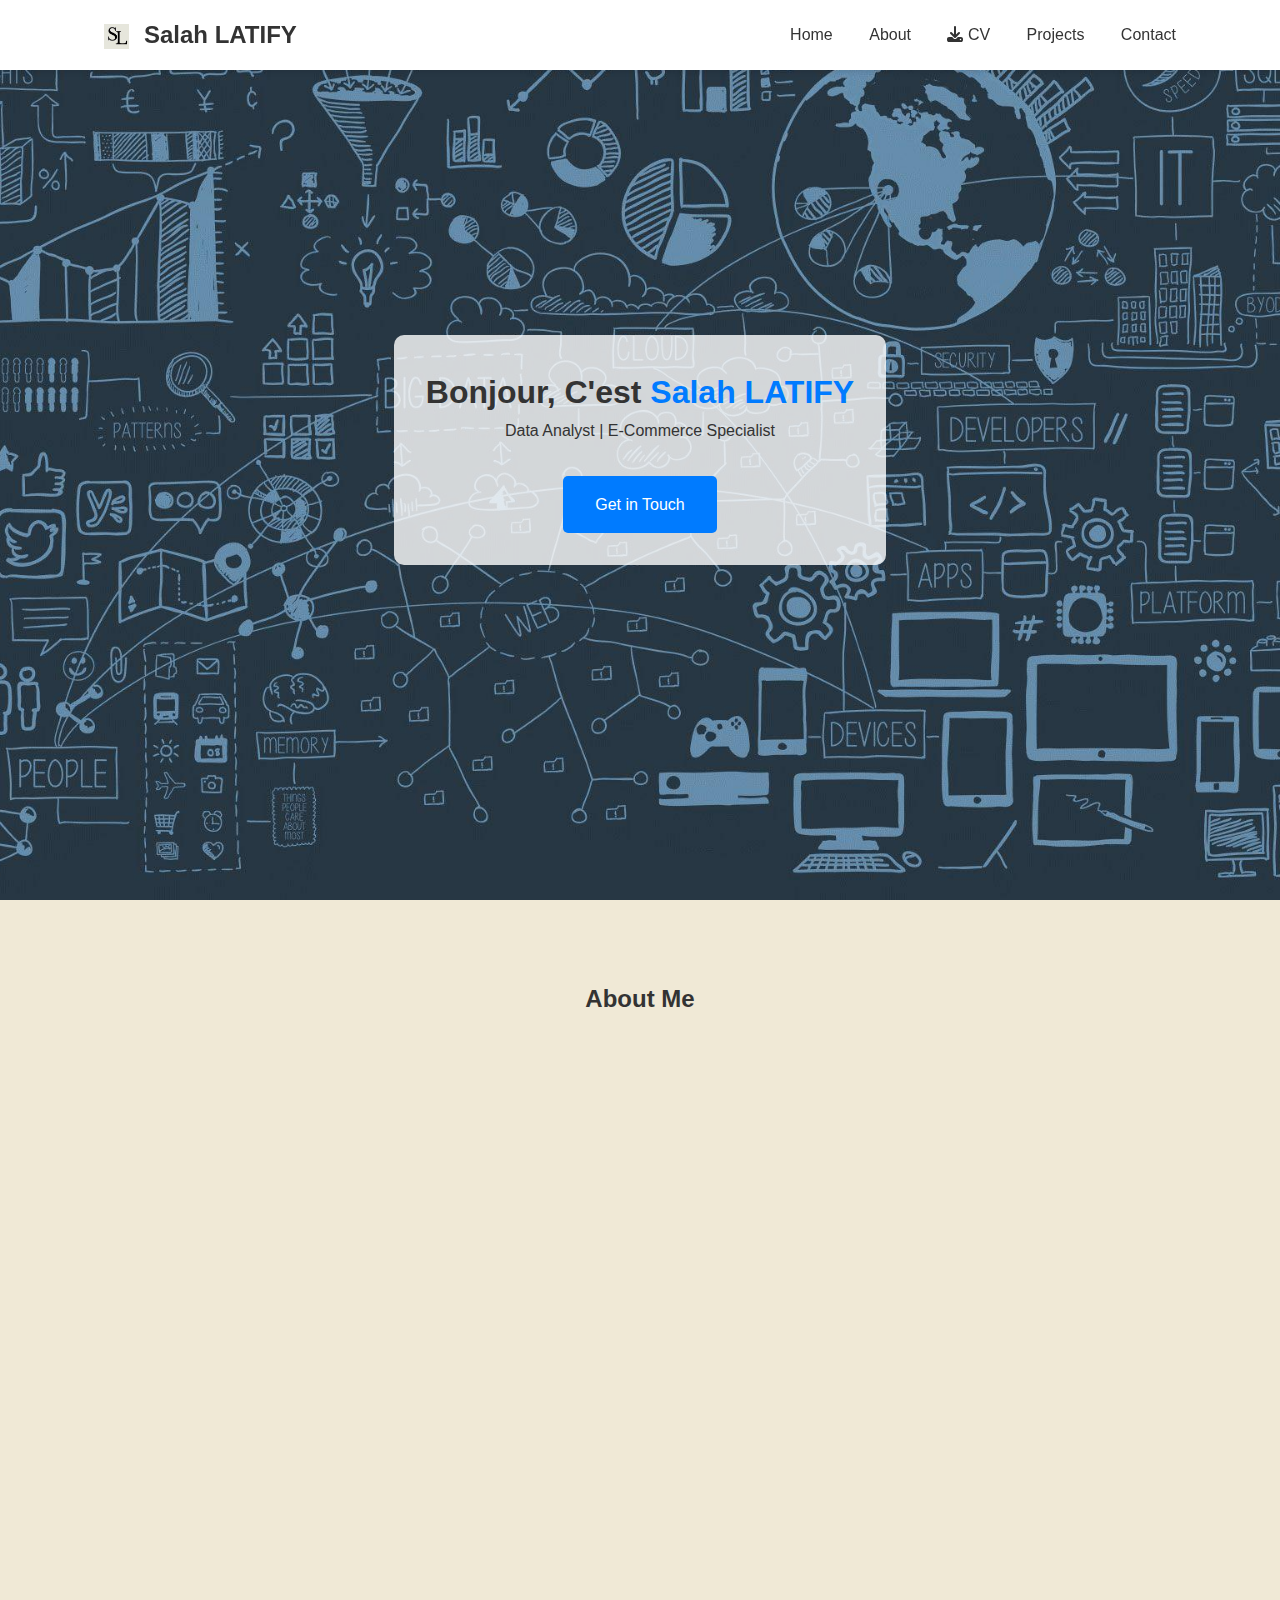
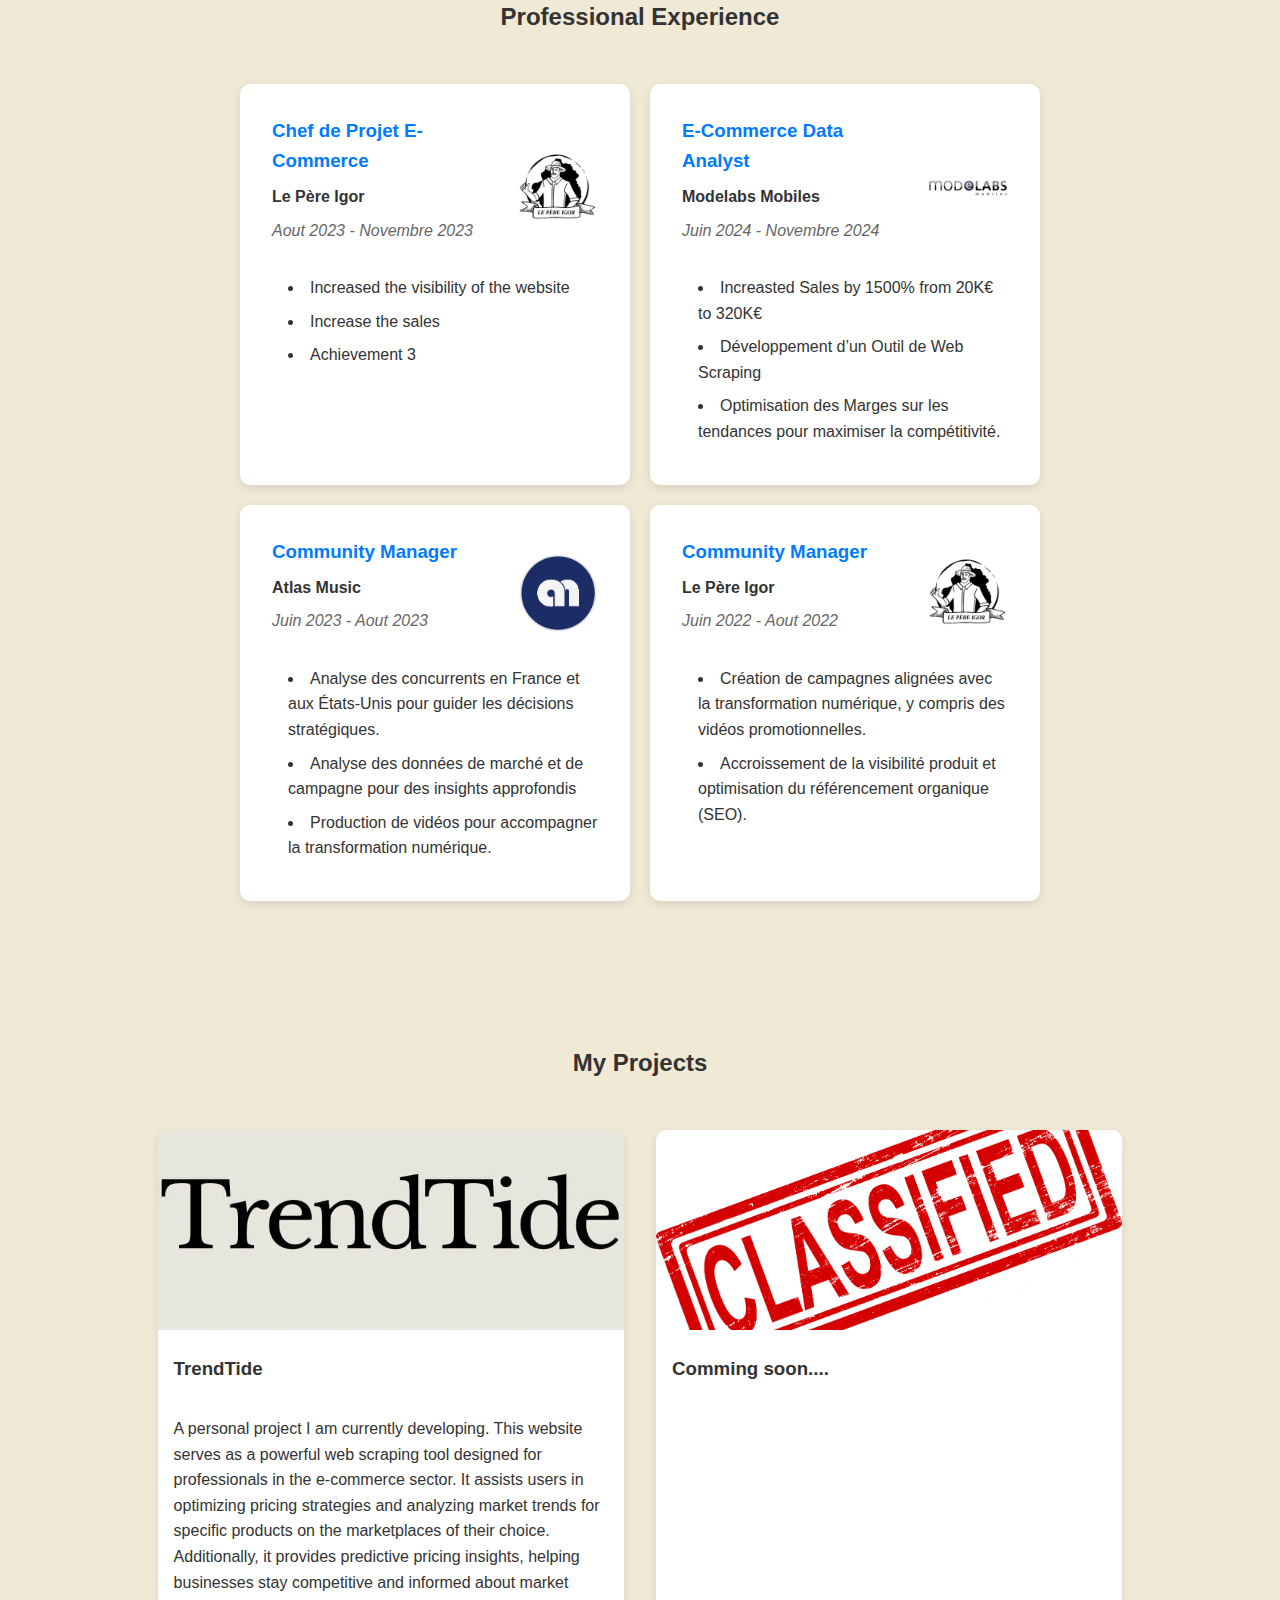
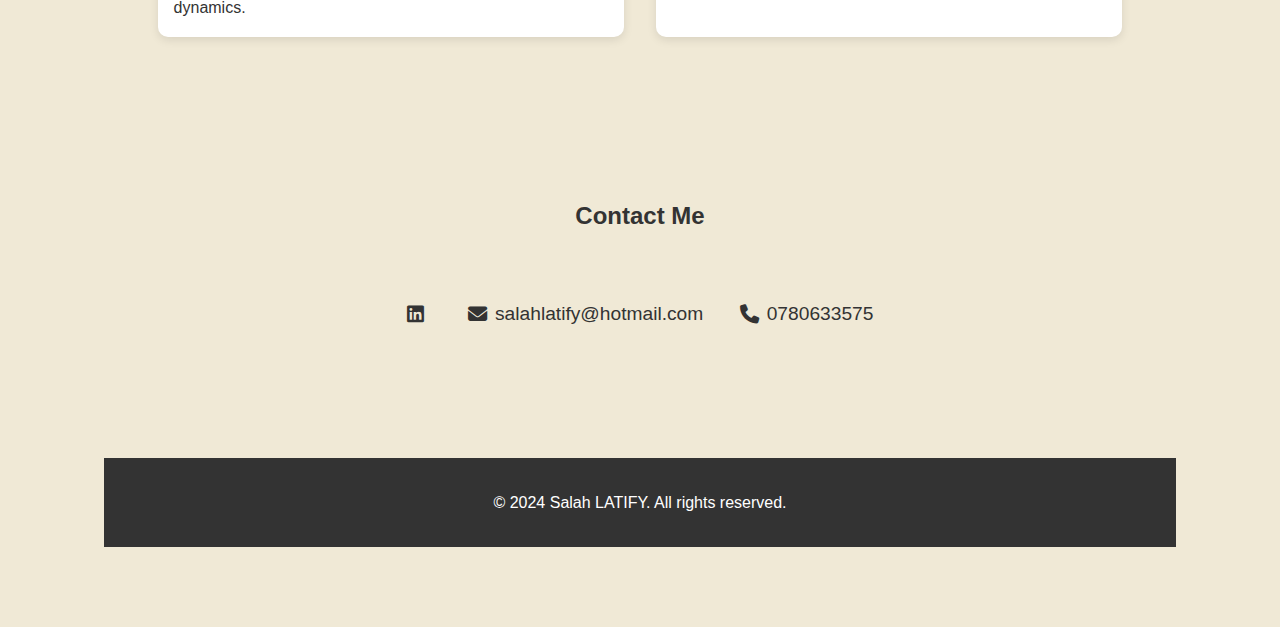
==== index.html @ f66b56f8 "Test" ====
<!DOCTYPE html>
<html lang="en">
<head>
    <meta charset="UTF-8">
    <meta name="viewport" content="width=device-width, initial-scale=1.0">
    <title>Your Name - Portfolio</title>
    <link rel="stylesheet" href="style.css">
    <link rel="stylesheet" href="https://cdnjs.cloudflare.com/ajax/libs/font-awesome/6.4.0/css/all.min.css">
</head>
<body>
    <header>
        <nav>
            <div class="logo"><img src="SL.jpg" class="logo-img">  Salah LATIFY</div>
            <div class="nav-links">
                <a href="#home">Home</a>
                <a href="#about">About</a>
                <a href="cv FR.pdf" download class="cv-link"><i class="fas fa-download"></i> CV</a>
                <a href="#projects">Projects</a>
                <a href="#contact">Contact</a>
            </div>
        </nav>
    </header>

    <section id="home">
        <div class="hero">
            <h1>Bonjour, C'est <span class="highlight">Salah LATIFY</span></h1>
            <p>Data Analyst | E-Commerce Specialist </p>
            <a href="#contact" class="cta-button">Get in Touch</a>
        </div>
    </section>

    <section id="about">
        <h2>About Me</h2>
        <div class="about-content fade-in">
            <img src="IMG_7147.jpg" alt="Salah LATIFY" class="profile-pic slide-in-left">
            <div class="intro-text slide-in-right">
                <h3>Newly EDHEC Data Analytics and Artificial Intelligence graduate</h3>
            </div>
        </div>
        
        <div class="hobbies-section fade-in">
            <h3 class="hobbies-title slide-up">Hobbies</h3>
            <div class="hobbies-zigzag">
                <!-- Crypto -->
                <div class="hobby-item slide-in-right">
                    <img src="bitcoin.jpg" alt="Bitcoin">
                    <div class="hobby-text">
                        <h4>Crypto Trader</h4>
                        <p>Passionate about blockchain technology and cryptocurrency trading</p>
                    </div>
                </div>
                
                <!-- Football -->
                <div class="hobby-item slide-in-left">
                    <div class="hobby-text">
                        <h4>Football Addict</h4>
                        <p>FC Barcelona fan and football enthusiast</p>
                    </div>
                    <img src="football.jpg" alt="Football">
                </div>
                
                <!-- Travel -->
                <div class="hobby-item slide-in-right">
                    <img src="plane.jpg" alt="Travel">
                    <div class="hobby-text">
                        <h4>Travel Enthusiast</h4>
                        <p>Exploring new cultures and destinations around the world</p>
                    </div>
                </div>
                
                <!-- Gym -->
                <div class="hobby-item slide-in-left">
                    <div class="hobby-text">
                        <h4>Gym</h4>
                        <p>Dedicated to fitness and maintaining a healthy lifestyle</p>
                    </div>
                    <img src="gym.jpg" alt="Gym">
                </div>
            </div>
        </div>
        
        
    

    <section id="experience">
        <h2>Professional Experience</h2>
        <div class="experience-grid">
            <div class="experience-card">
                <div class="experience-header">
                    <img src="lepereigor.jpg" class="company-logo" alt="Google Logo">
                    <div class="experience-title">
                        <h3>Chef de Projet E-Commerce</h3>
                        <h4>Le Père Igor</h4>
                        <p class="date"> Aout 2023 - Novembre 2023</p>
                    </div>
                </div>
                <ul>
                    <li>Increased the visibility of the website</li>
                    <li>Increase the sales</li>
                    <li>Achievement 3</li>
                </ul>
            </div>
    
            <div class="experience-card">
                <div class="experience-header">
                    <img src="modelabs.jpeg" class="company-logo" alt="Amazon Logo">
                    <div class="experience-title">
                        <h3>E-Commerce Data Analyst</h3>
                        <h4>Modelabs Mobiles</h4>
                        <p class="date">Juin 2024 - Novembre 2024</p>
                    </div>
                </div>
                <ul>
                    <li>Increasted Sales by 1500% from 20K€ to 320K€</li>
                    <li>Développement d’un Outil de Web Scraping</li>
                    <li>Optimisation des Marges sur les tendances pour maximiser la
                        compétitivité.</li>
                </ul>
            </div>
    
            <div class="experience-card">
                <div class="experience-header">
                    <img src="atlasmusic.png" class="company-logo" alt="Microsoft Logo">
                    <div class="experience-title">
                        <h3>Community Manager</h3>
                        <h4>Atlas Music</h4>
                        <p class="date">Juin 2023 - Aout 2023</p>
                    </div>
                </div>
                <ul>
                    <li>Analyse des concurrents en France et aux États-Unis pour guider les
                        décisions stratégiques.</li>
                    <li>Analyse des données de marché et de campagne pour des
                        insights approfondis</li>
                    <li>Production de vidéos pour accompagner la transformation
                        numérique.</li>
                </ul>
            </div>
    
            <div class="experience-card">
                <div class="experience-header">
                    <img src="lepereigor.jpg" class="company-logo" alt="Apple Logo">
                    <div class="experience-title">
                        <h3>Community Manager</h3>
                        <h4>Le Père Igor</h4>
                        <p class="date">Juin 2022 - Aout 2022</p>
                    </div>
                </div>
                <ul>
                    <li>Création de campagnes alignées avec la transformation numérique,
                        y compris des vidéos promotionnelles.</li>
                    <li>Accroissement de la visibilité produit et optimisation du
                        référencement organique (SEO).</li>
                   
                </ul>
            </div>
        </div>
    </section>
    
    

    <section id="projects">
        <h2>My Projects</h2>
        <div class="project-grid">
            <div class="project-card">
                <img src="TrendTide.jpg" alt="Project 1">
                <h3>TrendTide</h3>
                <p>A personal project I am currently developing. This website serves as a powerful web scraping tool designed for professionals in the e-commerce sector. It assists users in optimizing pricing strategies and analyzing market trends for specific products on the marketplaces of their choice. Additionally, it provides predictive pricing insights, helping businesses stay competitive and informed about market dynamics.</p>  
            </div>
            <div class="project-card">
                <img src="classified.png" alt="Project 2">
                <h3>Comming soon....</h3>
                <p></p>
            </div>
        </div>
    </section>

    <section id="contact">
        <h2>Contact Me</h2>
        <div class="contact-content">
            <div class="social-links">
                
                <a href="https://www.linkedin.com/in/salah-latify-170347204" target="_blank"><i class="fab fa-linkedin"></i></a>
                <a href="mailto:salahlatify@hotmail.com"><i class="fas fa-envelope"></i> salahlatify@hotmail.com</a>
                <a href="tel:0780633575"><i class="fas fa-phone"></i> 0780633575</a>
            
            </div>
            
    </section>

    <footer>
        <p>&copy; 2024 Salah LATIFY. All rights reserved.</p>
    </footer>
    <script>
        const observer = new IntersectionObserver((entries) => {
            entries.forEach(entry => {
                if (entry.isIntersecting) {
                    entry.target.classList.add('visible');
                }
            });
        }, {
            threshold: 0.1
        });

        document.querySelectorAll('.fade-in, .slide-in-left, .slide-in-right, .slide-up').forEach((el) => {
            observer.observe(el);
        });
    </script>
</body>
</html>
---- style.css ----
* {
    margin: 0;
    padding: 0;
    box-sizing: border-box;
}

body {
    font-family: 'Arial', sans-serif;
    line-height: 1.6;
    color: #333;
    background-color: #F0E9D6;
}

/* Header & Navigation */
header {
    position: fixed;
    width: 100%;
    background: white;
    box-shadow: 0 2px 5px rgba(0,0,0,0.1);
    z-index: 1000;
}

nav {
    display: flex;
    justify-content: space-between;
    align-items: center;
    padding: 1rem 5%;
    max-width: 1200px;
    margin: 0 auto;
}

.logo {
    font-size: 1.5rem;
    font-weight: bold;
}
.logo-img {
    height: 25px;
    width: auto;
    margin-right: 8px;
    vertical-align: middle;
}



.nav-links a {
    text-decoration: none;
    color: #333;
    margin-left: 2rem;
    transition: color 0.3s;
}

.nav-links a:hover {
    color: #007bff;
}

/* Hero Section */
#home {
    height: 100vh;
    display: flex;
    align-items: center;
    justify-content: center;
    text-align: center;
    background-image: url('background.jpg');
    background-size: cover;
    background-position: center;
    background-repeat: no-repeat;
    max-width: 100vw;
}

/* To ensure text remains readable on any background */
.hero {
    background-color: rgba(255, 255, 255, 0.8);
    padding: 2rem;
    border-radius: 10px;
}

  

.highlight {
    color: #007bff;
}

.cta-button {
    display: inline-block;
    padding: 1rem 2rem;
    background: #007bff;
    color: white;
    text-decoration: none;
    border-radius: 5px;
    margin-top: 2rem;
    transition: background 0.3s;
}

.cta-button:hover {
    background: #0056b3;
}

/* Sections */
section {
    padding: 5rem 5%;
    max-width: 1200px;
    margin: 0 auto;
}

h2 {
    text-align: center;
    margin-bottom: 3rem;
}

/* About Section */
.about-content {
    display: flex;
    align-items: center;
    gap: 2rem;
}

.about-content img {
    width: 300px;
    border-radius: 50%;
}

/* Projects Section */
.project-grid {
    display: grid;
    grid-template-columns: repeat(auto-fit, minmax(300px, 1fr));
    gap: 2rem;
}

.project-card {
    background: white;
    border-radius: 10px;
    overflow: hidden;
    box-shadow: 0 3px 10px rgba(0,0,0,0.1);
}

.project-card img {
    width: 100%;
    height: 200px;
    object-fit: cover;
}

.project-card h3, .project-card p {
    padding: 1rem;
}

.project-link {
    display: inline-block;
    margin: 1rem;
    padding: 0.5rem 1rem;
    background: #007bff;
    color: white;
    text-decoration: none;
    border-radius: 5px;
}

/* Contact Section */
.contact-content {
    max-width: 600px;
    margin: 0 auto;
}

.social-links {
    text-align: center;
    margin-bottom: 2rem;
}

.social-links a {
    font-size: 1.2rem;
    margin: 0 1rem;
    color: #333;
    transition: color 0.3s;
}
.social-links a {
    display: inline-flex;
    align-items: center;
    margin: 1rem;
    text-decoration: none;
    color: #333;
}



.social-links i {
    margin-right: 8px;
}

.social-links a:hover {
    color: #007bff;
}

form {
    display: flex;
    flex-direction: column;
    gap: 1rem;
}

input, textarea {
    padding: 0.8rem;
    border: 1px solid #ddd;
    border-radius: 5px;
}

textarea {
    height: 150px;
}

button {
    padding: 1rem;
    background: #007bff;
    color: white;
    border: none;
    border-radius: 5px;
    cursor: pointer;
    transition: background 0.3s;
}

button:hover {
    background: #0056b3;
}

/* Footer */
footer {
    text-align: center;
    padding: 2rem;
    background: #333;
    color: white;
}

/* Responsive Design */
@media (max-width: 768px) {
    .nav-links {
        display: none;
    }
    
    .about-content {
        flex-direction: column;
        text-align: center;
    }
    
    .about-content img {
        width: 200px;
    }
}
.experience-grid {
    display: grid;
    grid-template-columns: 1fr 1fr;
    grid-template-rows: 1fr 1fr;
    gap: 20px;
    width: 800px;  /* Set a fixed width */
    height: 800px; /* Same as width to make it square */
    margin: 0 auto;
}

.experience-card {
    background: white;
    padding: 2rem;
    border-radius: 10px;
    box-shadow: 0 3px 10px rgba(0,0,0,0.1);
    display: flex;
    flex-direction: column;
}

.experience-card h3 {
    color: #007bff;
    margin-bottom: 0.5rem;
}

.experience-card h4 {
    color: #333;
    margin-bottom: 0.5rem;
}

.experience-card .date {
    color: #666;
    font-style: italic;
    margin-bottom: 1rem;
}

.experience-card ul {
    list-style-position: inside;
    padding-left: 1rem;
}

.experience-card li {
    margin-bottom: 0.5rem;
}
.experience-header {
    display: flex;
    align-items: center;
    gap: 1rem;
    margin-bottom: 1rem;
    flex-direction: row-reverse;  /* This moves the logo to the right */
}

.company-logo {
    width: 80px;
    height: auto;
    object-fit: contain;
}

.experience-title {
    flex: 1;
}
.about-content {
    display: flex;
    align-items: center;
    gap: 3rem;
    margin-bottom: 4rem;
}

.profile-pic {
    width: 300px;
    border-radius: 50%;
}

.hobbies-title {
    text-align: center;
    font-size: 3.5rem;
    font-weight: 700;
    margin: 4rem auto;
    width: 100%;
    display: flex;
    justify-content: center;
}

.hobbies-zigzag {
    max-width: 1000px;
    margin: 0 auto;
}

.hobby-item {
    display: flex;
    align-items: center;
    gap: 2rem;
    margin-bottom: 4rem;
    width: 70%; 
}
.hobby-item:nth-child(odd) {
    margin-left: auto;
    flex-direction: row;
}

.hobby-item:nth-child(even) {
    margin-right: auto;
    flex-direction: row-reverse;
}
.hobby-item img {
    width: 300px;
    height: 300px;
    object-fit: cover;
    border-radius: 15px;
    box-shadow: 0 5px 15px rgba(0,0,0,0.2);
}

.hobby-text {
    flex: 1;
}

.hobby-text h4 {
    font-size: 1.5rem;
    margin-bottom: 1rem;
}

/* Animation timing adjustments */
.hobby-item:nth-child(1) { transition-delay: 0.2s; }
.hobby-item:nth-child(2) { transition-delay: 0.4s; }
.hobby-item:nth-child(3) { transition-delay: 0.6s; }
.hobby-item:nth-child(4) { transition-delay: 0.8s; }


/* Animation Classes */
.fade-in {
    opacity: 0;
    transition: opacity 1s;
}

.fade-in.visible {
    opacity: 1;
}

.slide-in-left {
    transform: translateX(-100px);
    opacity: 0;
    transition: all 1s;
}

.slide-in-right {
    transform: translateX(100px);
    opacity: 0;
    transition: all 1s;
}

.slide-up {
    transform: translateY(50px);
    opacity: 0;
    transition: all 0.5s;
}

.slide-in-left.visible,
.slide-in-right.visible,
.slide-up.visible {
    transform: translateX(0) translateY(0);
    opacity: 1;
}
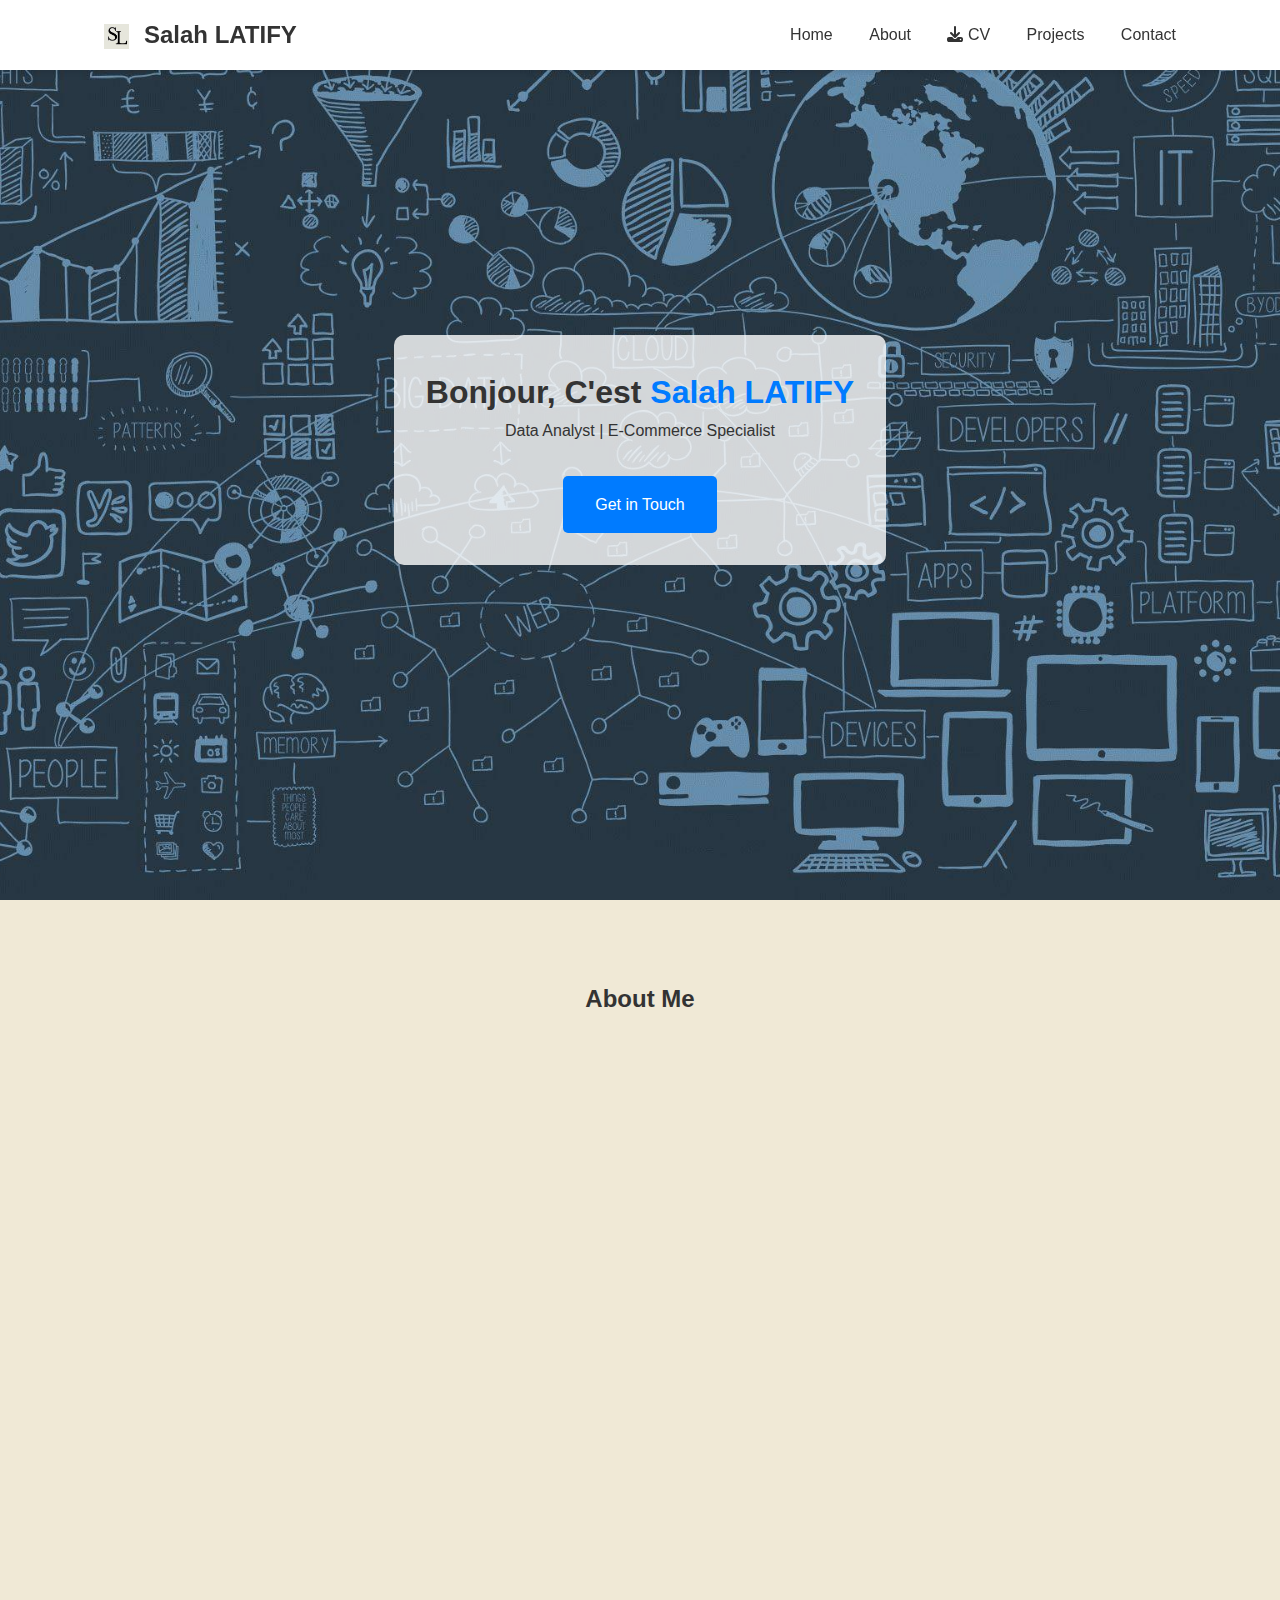
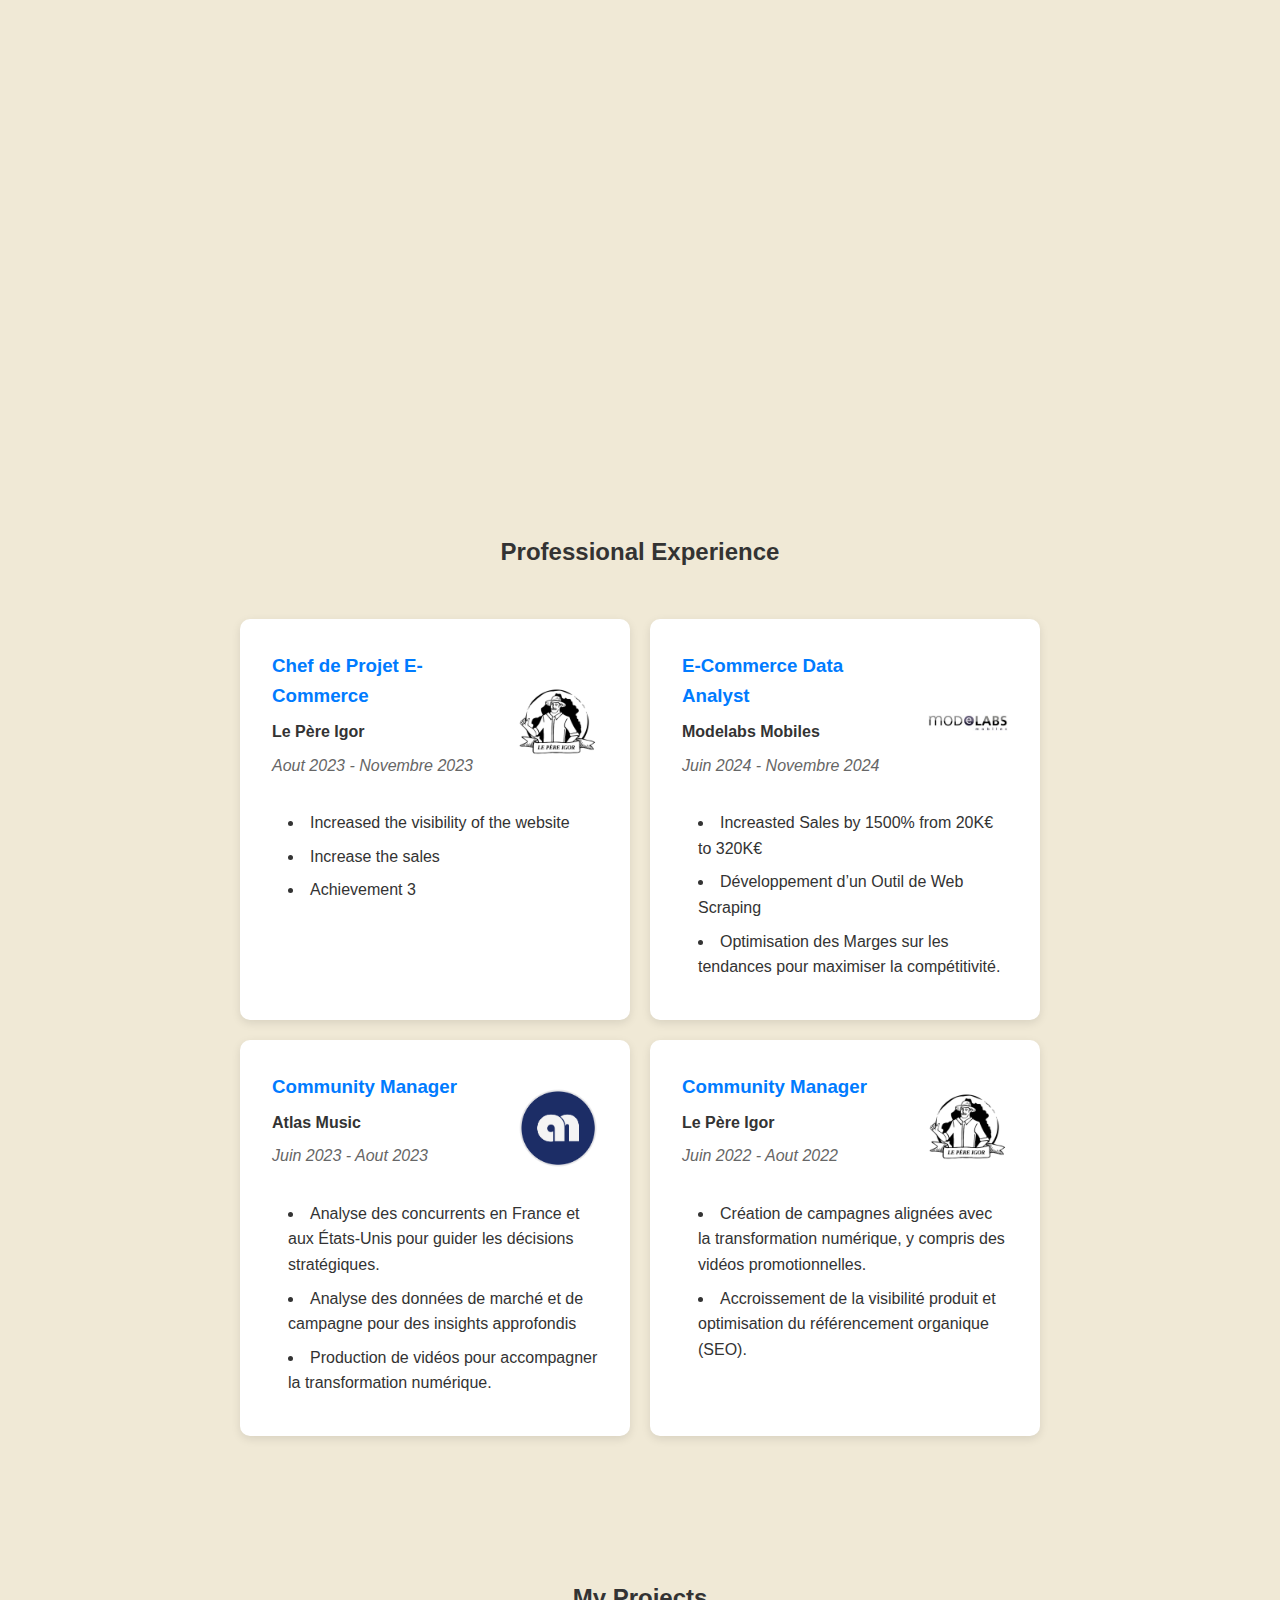
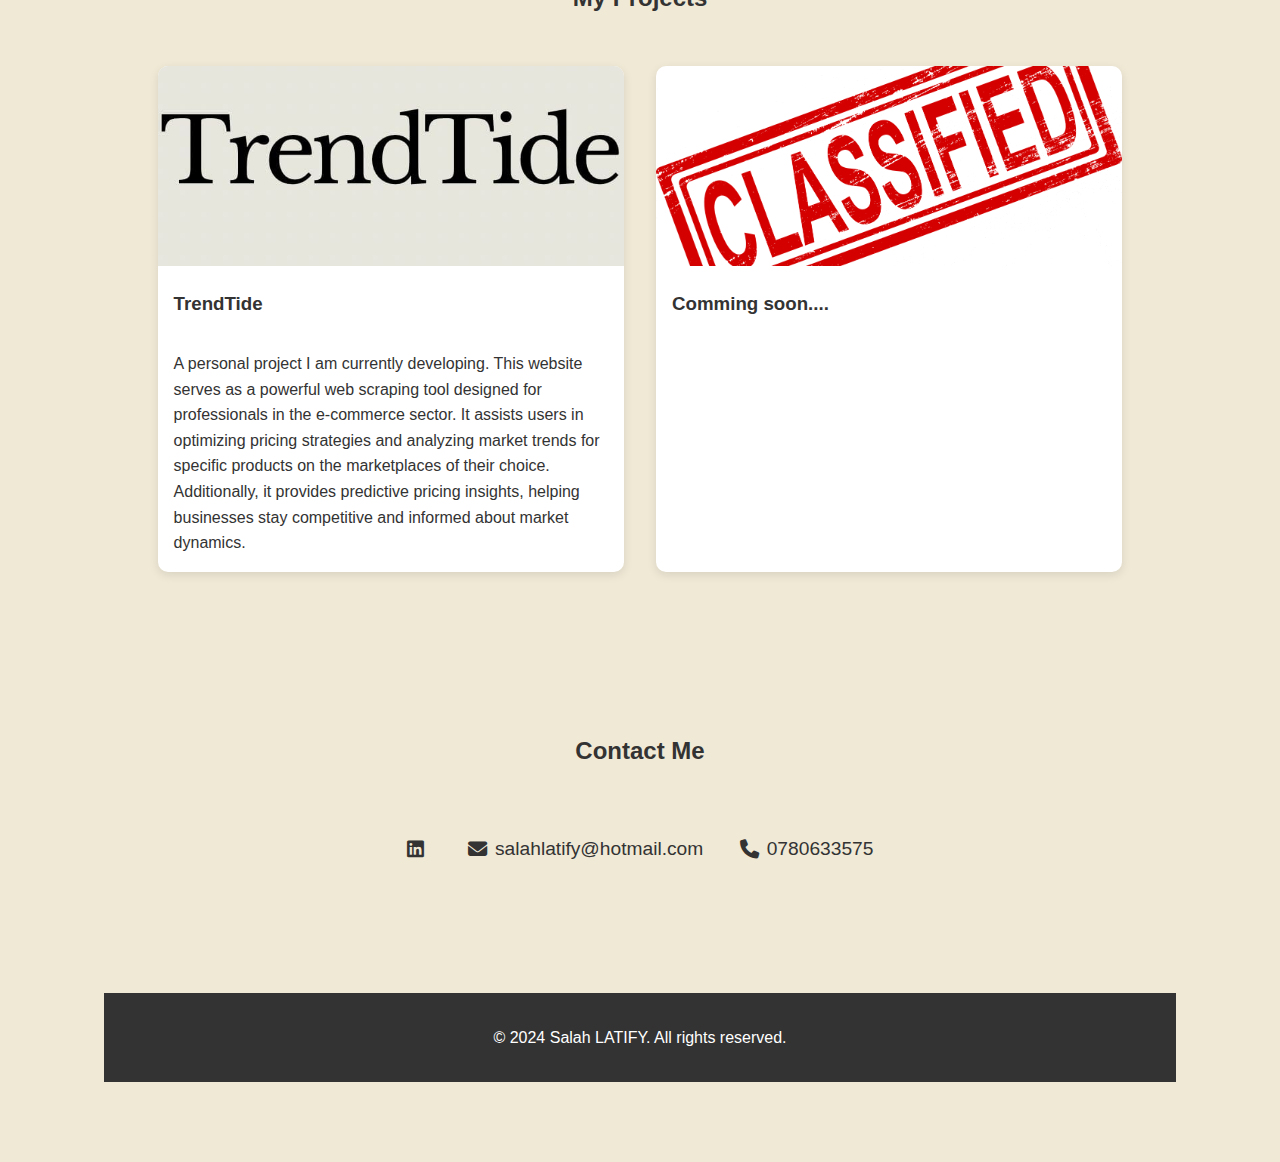
==== commit bd066137: "test1" ====
--- a/index.html
+++ b/index.html
@@ -38,6 +38,19 @@
             </div>
         </div>
         
+        <section id="why-me">
+            <div class="why-me-container">
+                <h2 class="why-me-title slide-in-left">Why Me?</h2>
+                <div class="why-me-content slide-in-right">
+                    <p class="why-me-text">
+                        Je ne me contente pas d'analyser des chiffres ; je les transforme en stratégies concrètes qui génèrent des résultats tangibles. Lorsque j'ai fait passer un projet e-commerce de 20K€ à 200K€ en seulement deux mois, ce n'était pas un hasard – c'était grâce à une compréhension fine du marché, une anticipation des tendances et des décisions audacieuses mais réfléchies. J'excelle face aux défis, qu'il s'agisse d'optimiser des stratégies de prix, de dénicher des opportunités de croissance ou de simplifier les opérations. Si vous cherchez quelqu'un de passionné, autonome et prêt à avoir un impact immédiat, je suis convaincu d'être la personne qu'il vous faut.
+                    </p>
+                </div>
+            </div>
+        </section>
+        
+        
+
         <div class="hobbies-section fade-in">
             <h3 class="hobbies-title slide-up">Hobbies</h3>
             <div class="hobbies-zigzag">
--- a/style.css
+++ b/style.css
@@ -403,3 +403,28 @@
     opacity: 1;
 }
 
+#why-me {
+    padding: 5rem 0;
+}
+
+.why-me-container {
+    display: flex;
+    align-items: center;
+    gap: 4rem;
+    max-width: 1200px;
+    margin: 0 auto;
+    padding: 0 2rem;
+}
+
+.why-me-title {
+    font-size: 3.5rem;
+    font-weight: 700;
+    white-space: nowrap;
+}
+
+.why-me-text {
+    font-size: 1.2rem;
+    line-height: 1.8;
+    text-align: justify;
+}
+
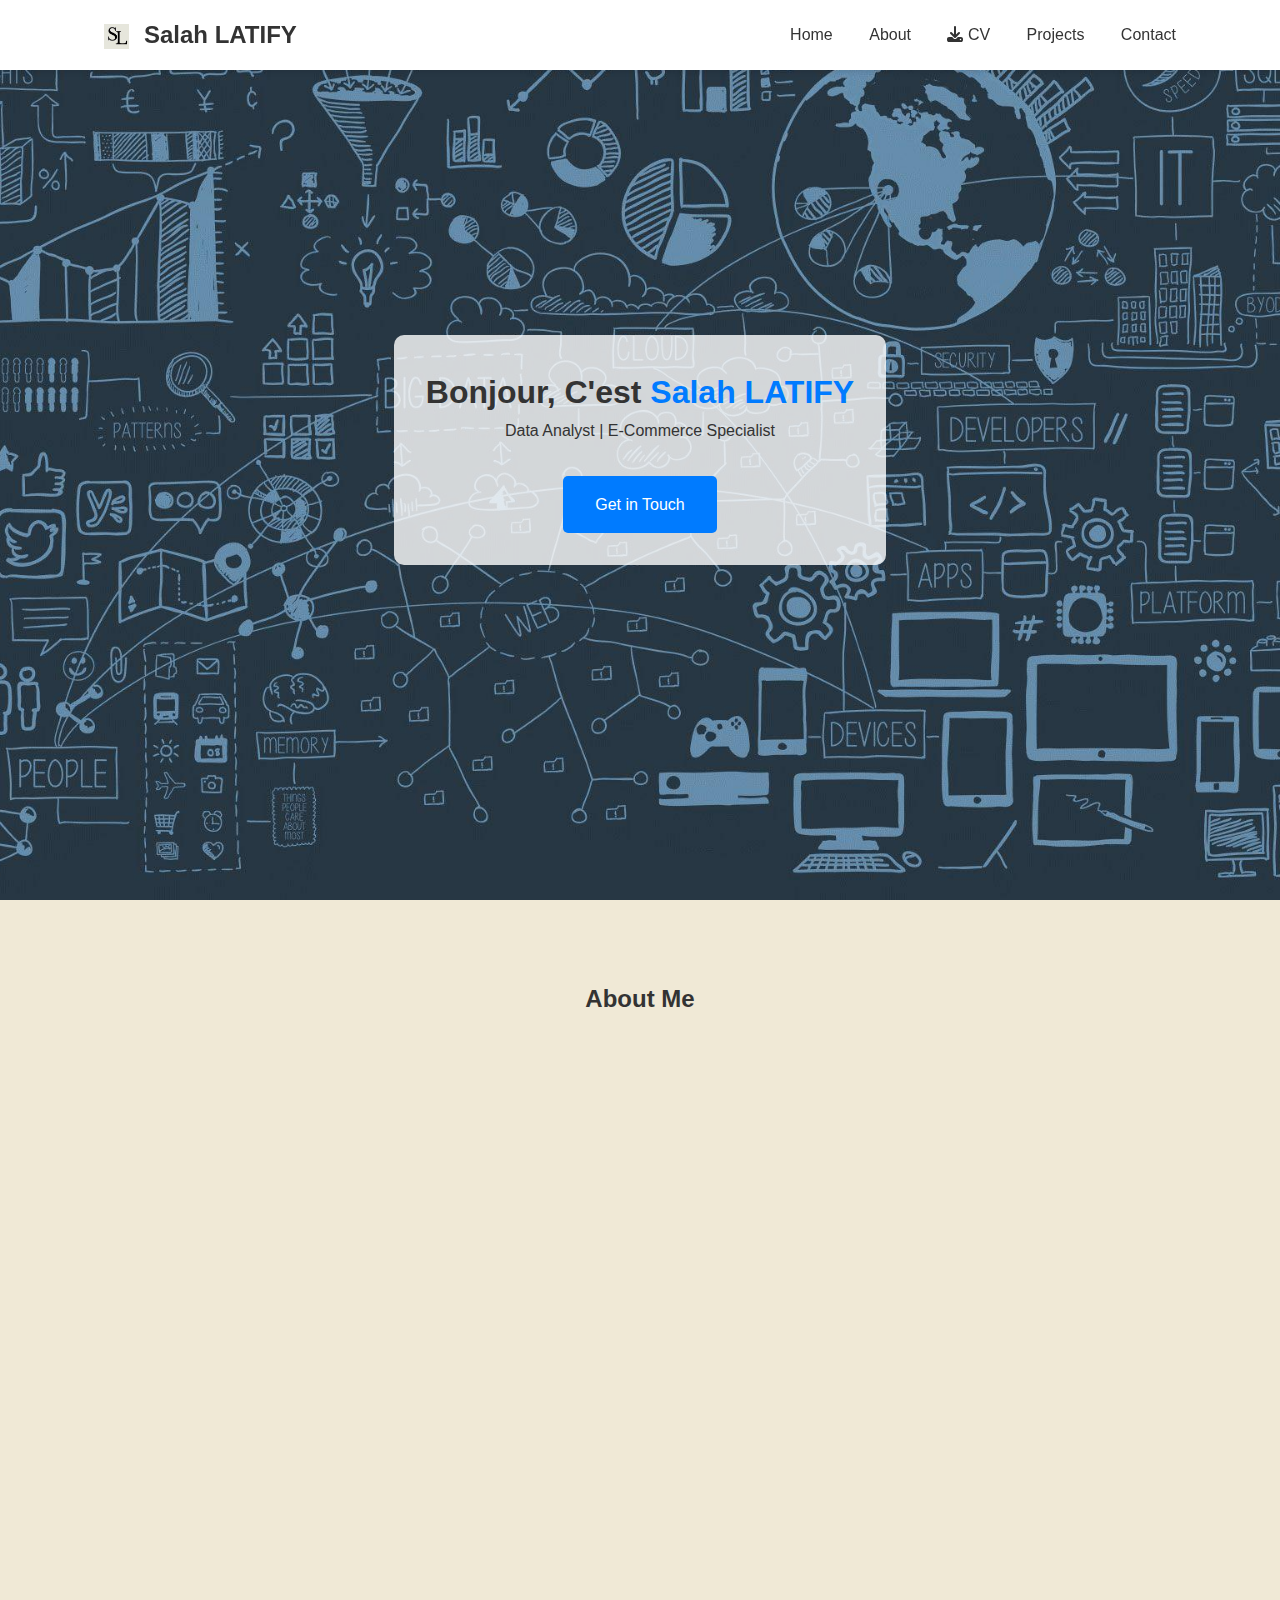
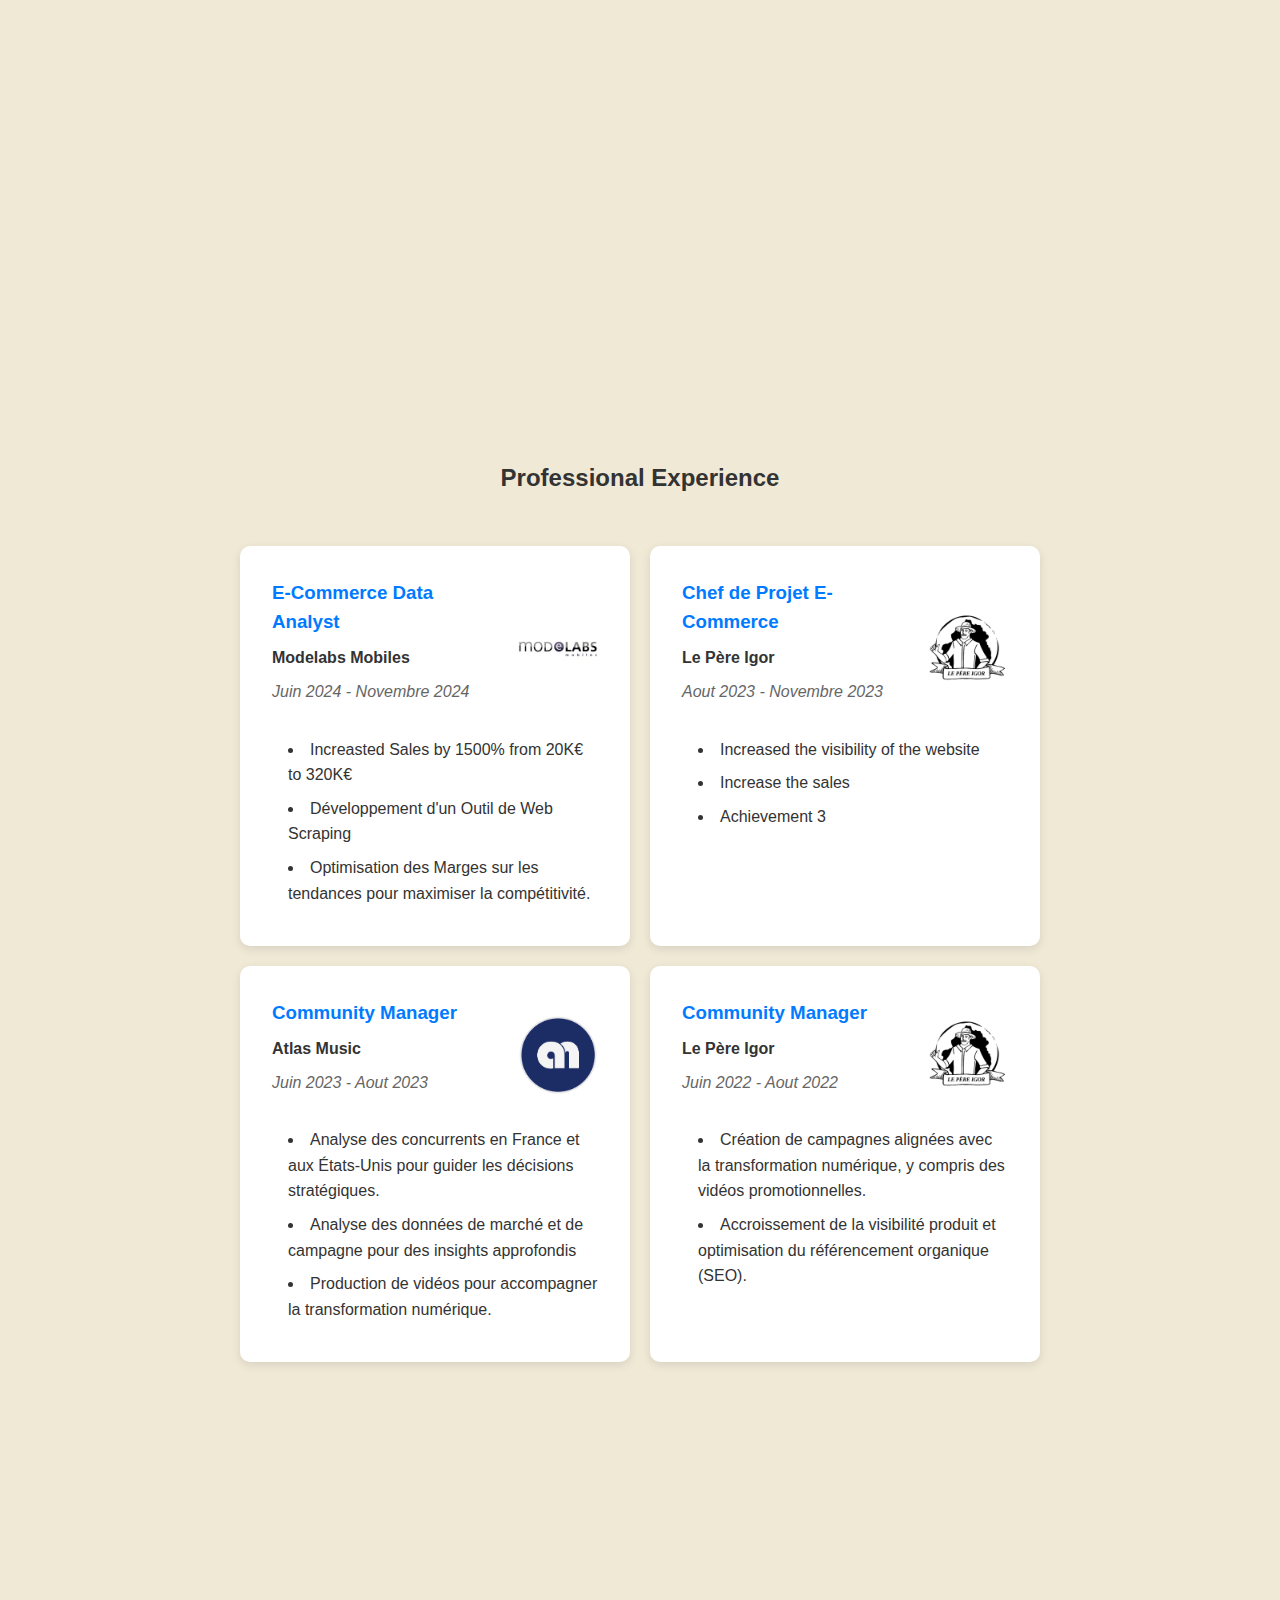
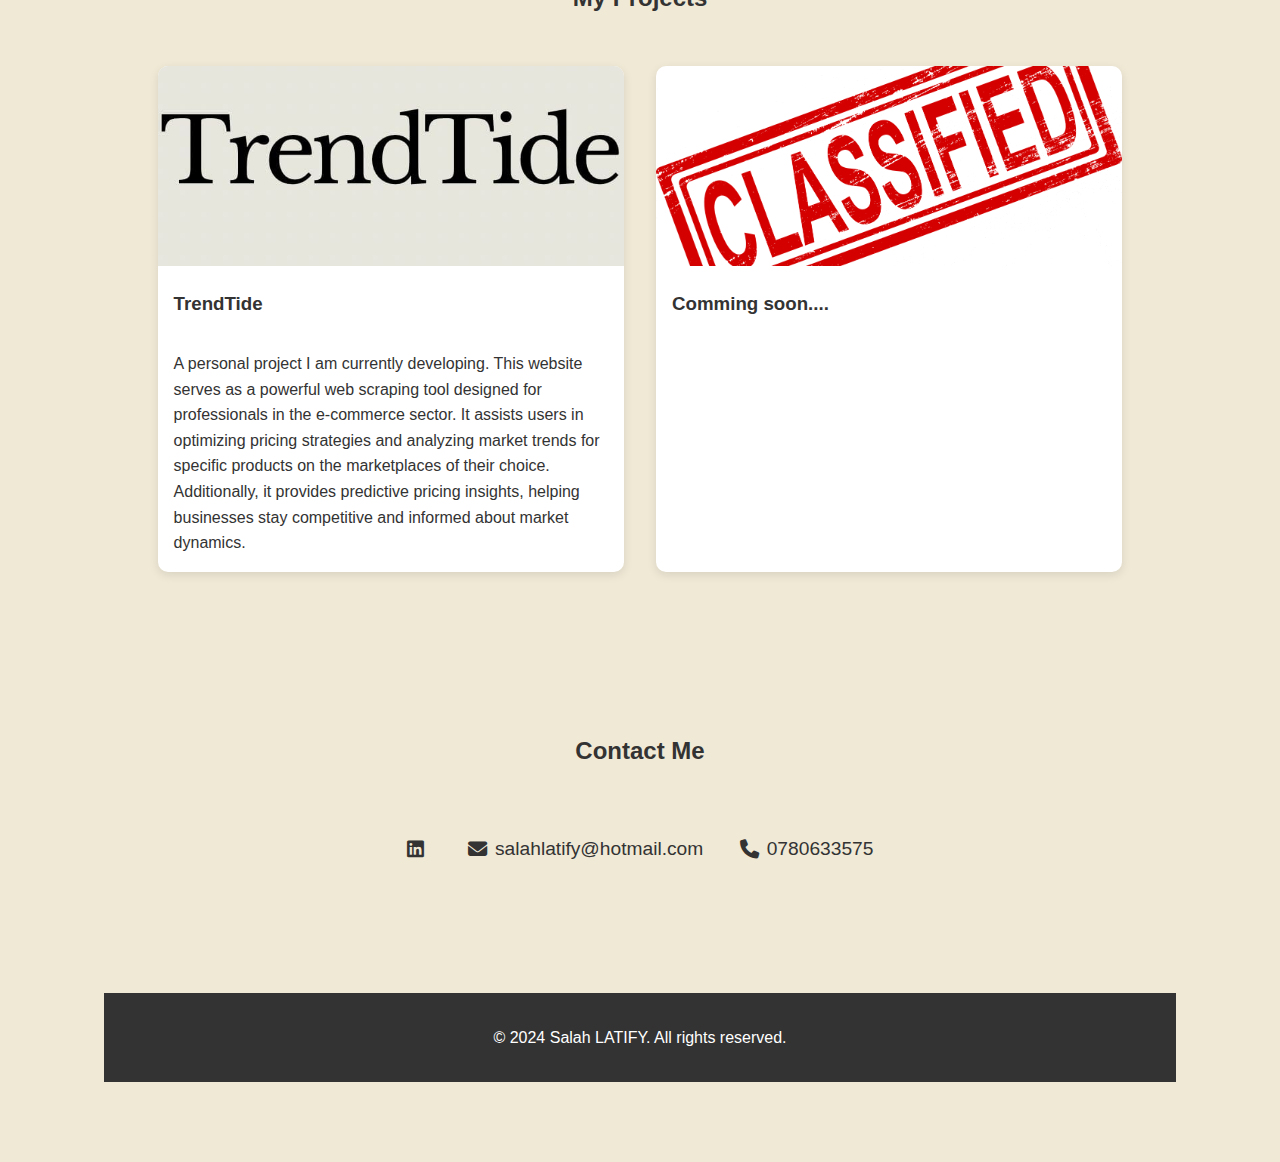
==== commit f8d8369c: "test2" ====
--- a/index.html
+++ b/index.html
@@ -50,11 +50,78 @@
         </section>
         
         
-
+        <section id="experience">
+            <h2>Professional Experience</h2>
+            <div class="experience-grid">
+                <div class="experience-card">
+                    <div class="experience-header">
+                        <img src="modelabs.jpeg" class="company-logo" alt="Amazon Logo">
+                        <div class="experience-title">
+                            <h3>E-Commerce Data Analyst</h3>
+                            <h4>Modelabs Mobiles</h4>
+                            <p class="date">Juin 2024 - Novembre 2024</p>
+                        </div>
+                    </div>
+                    <ul>
+                        <li>Increasted Sales by 1500% from 20K€ to 320K€</li>
+                        <li>Développement d'un Outil de Web Scraping</li>
+                        <li>Optimisation des Marges sur les tendances pour maximiser la compétitivité.</li>
+                    </ul>
+                </div>
+        
+                <div class="experience-card">
+                    <div class="experience-header">
+                        <img src="lepereigor.jpg" class="company-logo" alt="Google Logo">
+                        <div class="experience-title">
+                            <h3>Chef de Projet E-Commerce</h3>
+                            <h4>Le Père Igor</h4>
+                            <p class="date"> Aout 2023 - Novembre 2023</p>
+                        </div>
+                    </div>
+                    <ul>
+                        <li>Increased the visibility of the website</li>
+                        <li>Increase the sales</li>
+                        <li>Achievement 3</li>
+                    </ul>
+                </div>
+        
+        
+                <div class="experience-card">
+                    <div class="experience-header">
+                        <img src="atlasmusic.png" class="company-logo" alt="Microsoft Logo">
+                        <div class="experience-title">
+                            <h3>Community Manager</h3>
+                            <h4>Atlas Music</h4>
+                            <p class="date">Juin 2023 - Aout 2023</p>
+                        </div>
+                    </div>
+                    <ul>
+                        <li>Analyse des concurrents en France et aux États-Unis pour guider les décisions stratégiques.</li>
+                        <li>Analyse des données de marché et de campagne pour des insights approfondis</li>
+                        <li>Production de vidéos pour accompagner la transformation numérique.</li>
+                    </ul>
+                </div>
+        
+                <div class="experience-card">
+                    <div class="experience-header">
+                        <img src="lepereigor.jpg" class="company-logo" alt="Apple Logo">
+                        <div class="experience-title">
+                            <h3>Community Manager</h3>
+                            <h4>Le Père Igor</h4>
+                            <p class="date">Juin 2022 - Aout 2022</p>
+                        </div>
+                    </div>
+                    <ul>
+                        <li>Création de campagnes alignées avec la transformation numérique, y compris des vidéos promotionnelles.</li>
+                        <li>Accroissement de la visibilité produit et optimisation du référencement organique (SEO).</li>
+                    </ul>
+                </div>
+            </div>
+        </section>
+        
         <div class="hobbies-section fade-in">
             <h3 class="hobbies-title slide-up">Hobbies</h3>
             <div class="hobbies-zigzag">
-                <!-- Crypto -->
                 <div class="hobby-item slide-in-right">
                     <img src="bitcoin.jpg" alt="Bitcoin">
                     <div class="hobby-text">
@@ -62,8 +129,7 @@
                         <p>Passionate about blockchain technology and cryptocurrency trading</p>
                     </div>
                 </div>
-                
-                <!-- Football -->
+        
                 <div class="hobby-item slide-in-left">
                     <div class="hobby-text">
                         <h4>Football Addict</h4>
@@ -71,8 +137,7 @@
                     </div>
                     <img src="football.jpg" alt="Football">
                 </div>
-                
-                <!-- Travel -->
+        
                 <div class="hobby-item slide-in-right">
                     <img src="plane.jpg" alt="Travel">
                     <div class="hobby-text">
@@ -80,8 +145,7 @@
                         <p>Exploring new cultures and destinations around the world</p>
                     </div>
                 </div>
-                
-                <!-- Gym -->
+        
                 <div class="hobby-item slide-in-left">
                     <div class="hobby-text">
                         <h4>Gym</h4>
@@ -92,83 +156,6 @@
             </div>
         </div>
         
-        
-    
-
-    <section id="experience">
-        <h2>Professional Experience</h2>
-        <div class="experience-grid">
-            <div class="experience-card">
-                <div class="experience-header">
-                    <img src="lepereigor.jpg" class="company-logo" alt="Google Logo">
-                    <div class="experience-title">
-                        <h3>Chef de Projet E-Commerce</h3>
-                        <h4>Le Père Igor</h4>
-                        <p class="date"> Aout 2023 - Novembre 2023</p>
-                    </div>
-                </div>
-                <ul>
-                    <li>Increased the visibility of the website</li>
-                    <li>Increase the sales</li>
-                    <li>Achievement 3</li>
-                </ul>
-            </div>
-    
-            <div class="experience-card">
-                <div class="experience-header">
-                    <img src="modelabs.jpeg" class="company-logo" alt="Amazon Logo">
-                    <div class="experience-title">
-                        <h3>E-Commerce Data Analyst</h3>
-                        <h4>Modelabs Mobiles</h4>
-                        <p class="date">Juin 2024 - Novembre 2024</p>
-                    </div>
-                </div>
-                <ul>
-                    <li>Increasted Sales by 1500% from 20K€ to 320K€</li>
-                    <li>Développement d’un Outil de Web Scraping</li>
-                    <li>Optimisation des Marges sur les tendances pour maximiser la
-                        compétitivité.</li>
-                </ul>
-            </div>
-    
-            <div class="experience-card">
-                <div class="experience-header">
-                    <img src="atlasmusic.png" class="company-logo" alt="Microsoft Logo">
-                    <div class="experience-title">
-                        <h3>Community Manager</h3>
-                        <h4>Atlas Music</h4>
-                        <p class="date">Juin 2023 - Aout 2023</p>
-                    </div>
-                </div>
-                <ul>
-                    <li>Analyse des concurrents en France et aux États-Unis pour guider les
-                        décisions stratégiques.</li>
-                    <li>Analyse des données de marché et de campagne pour des
-                        insights approfondis</li>
-                    <li>Production de vidéos pour accompagner la transformation
-                        numérique.</li>
-                </ul>
-            </div>
-    
-            <div class="experience-card">
-                <div class="experience-header">
-                    <img src="lepereigor.jpg" class="company-logo" alt="Apple Logo">
-                    <div class="experience-title">
-                        <h3>Community Manager</h3>
-                        <h4>Le Père Igor</h4>
-                        <p class="date">Juin 2022 - Aout 2022</p>
-                    </div>
-                </div>
-                <ul>
-                    <li>Création de campagnes alignées avec la transformation numérique,
-                        y compris des vidéos promotionnelles.</li>
-                    <li>Accroissement de la visibilité produit et optimisation du
-                        référencement organique (SEO).</li>
-                   
-                </ul>
-            </div>
-        </div>
-    </section>
     
     
 
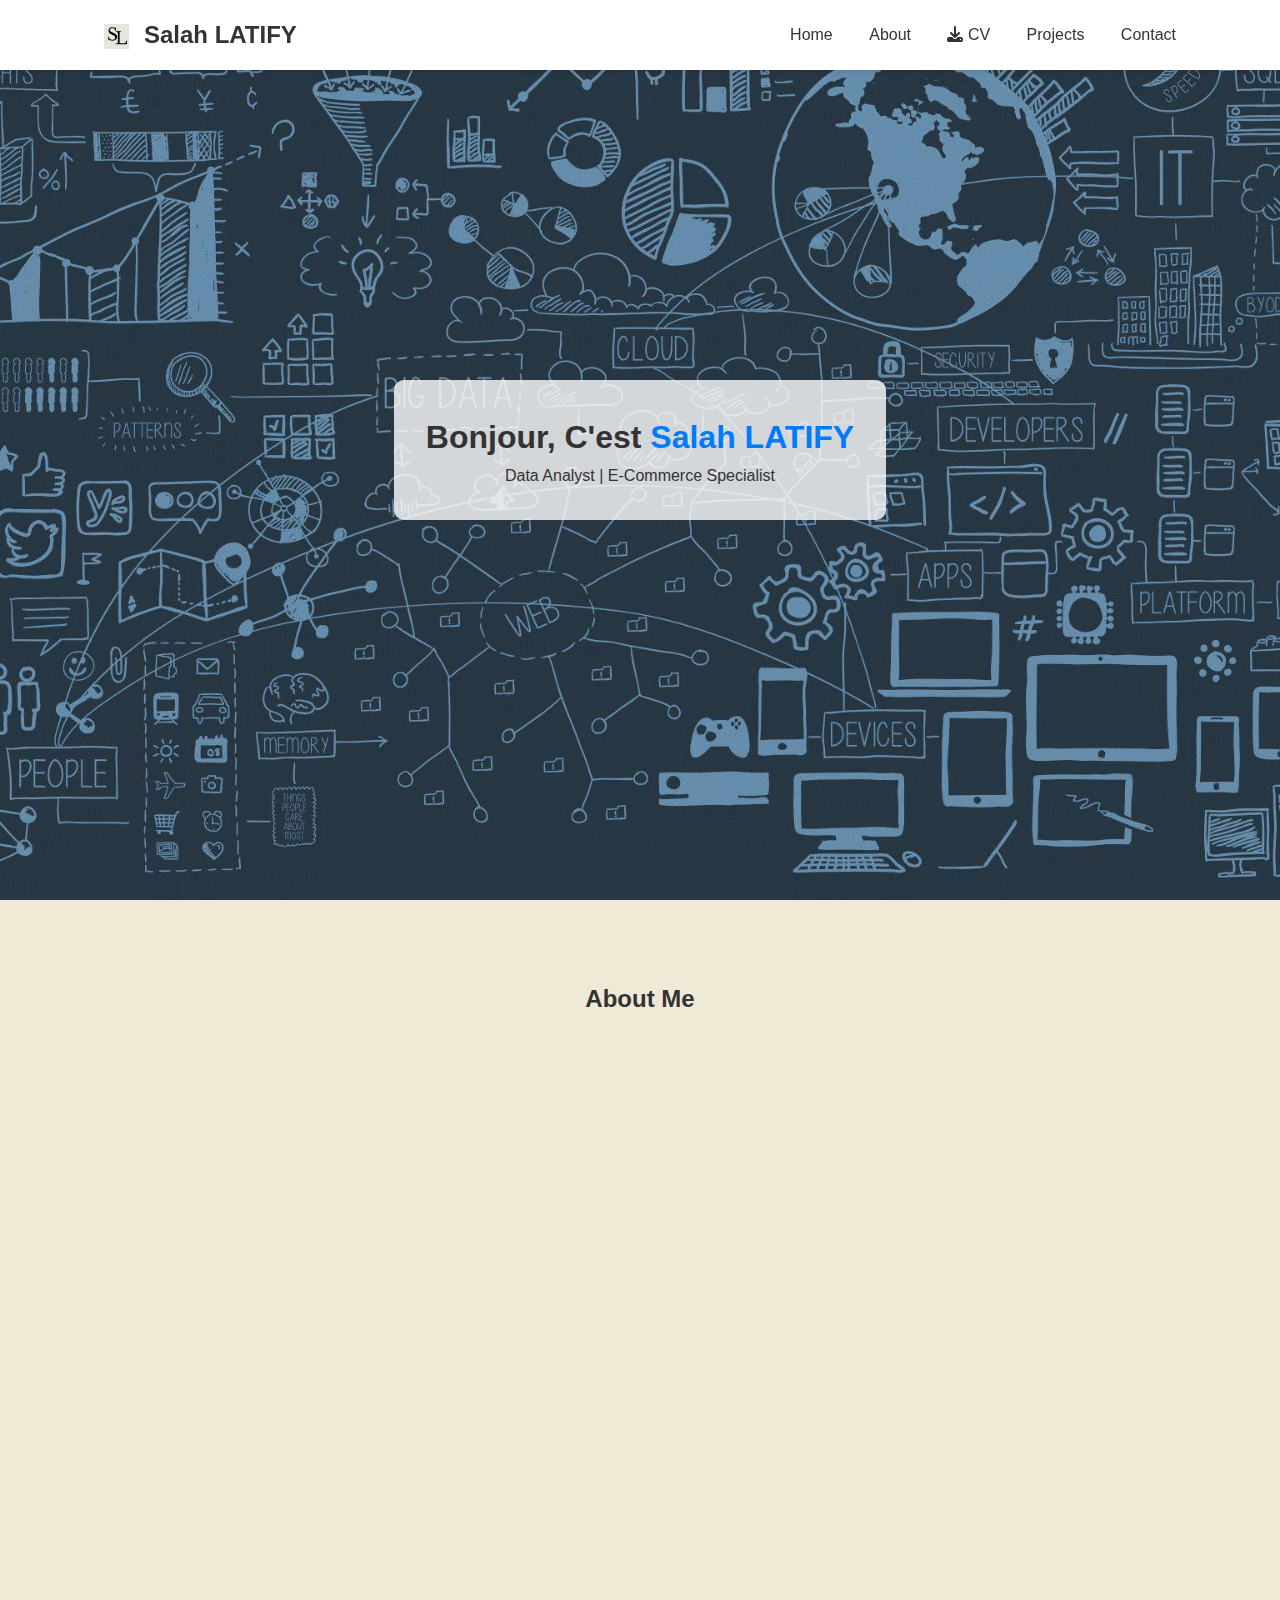
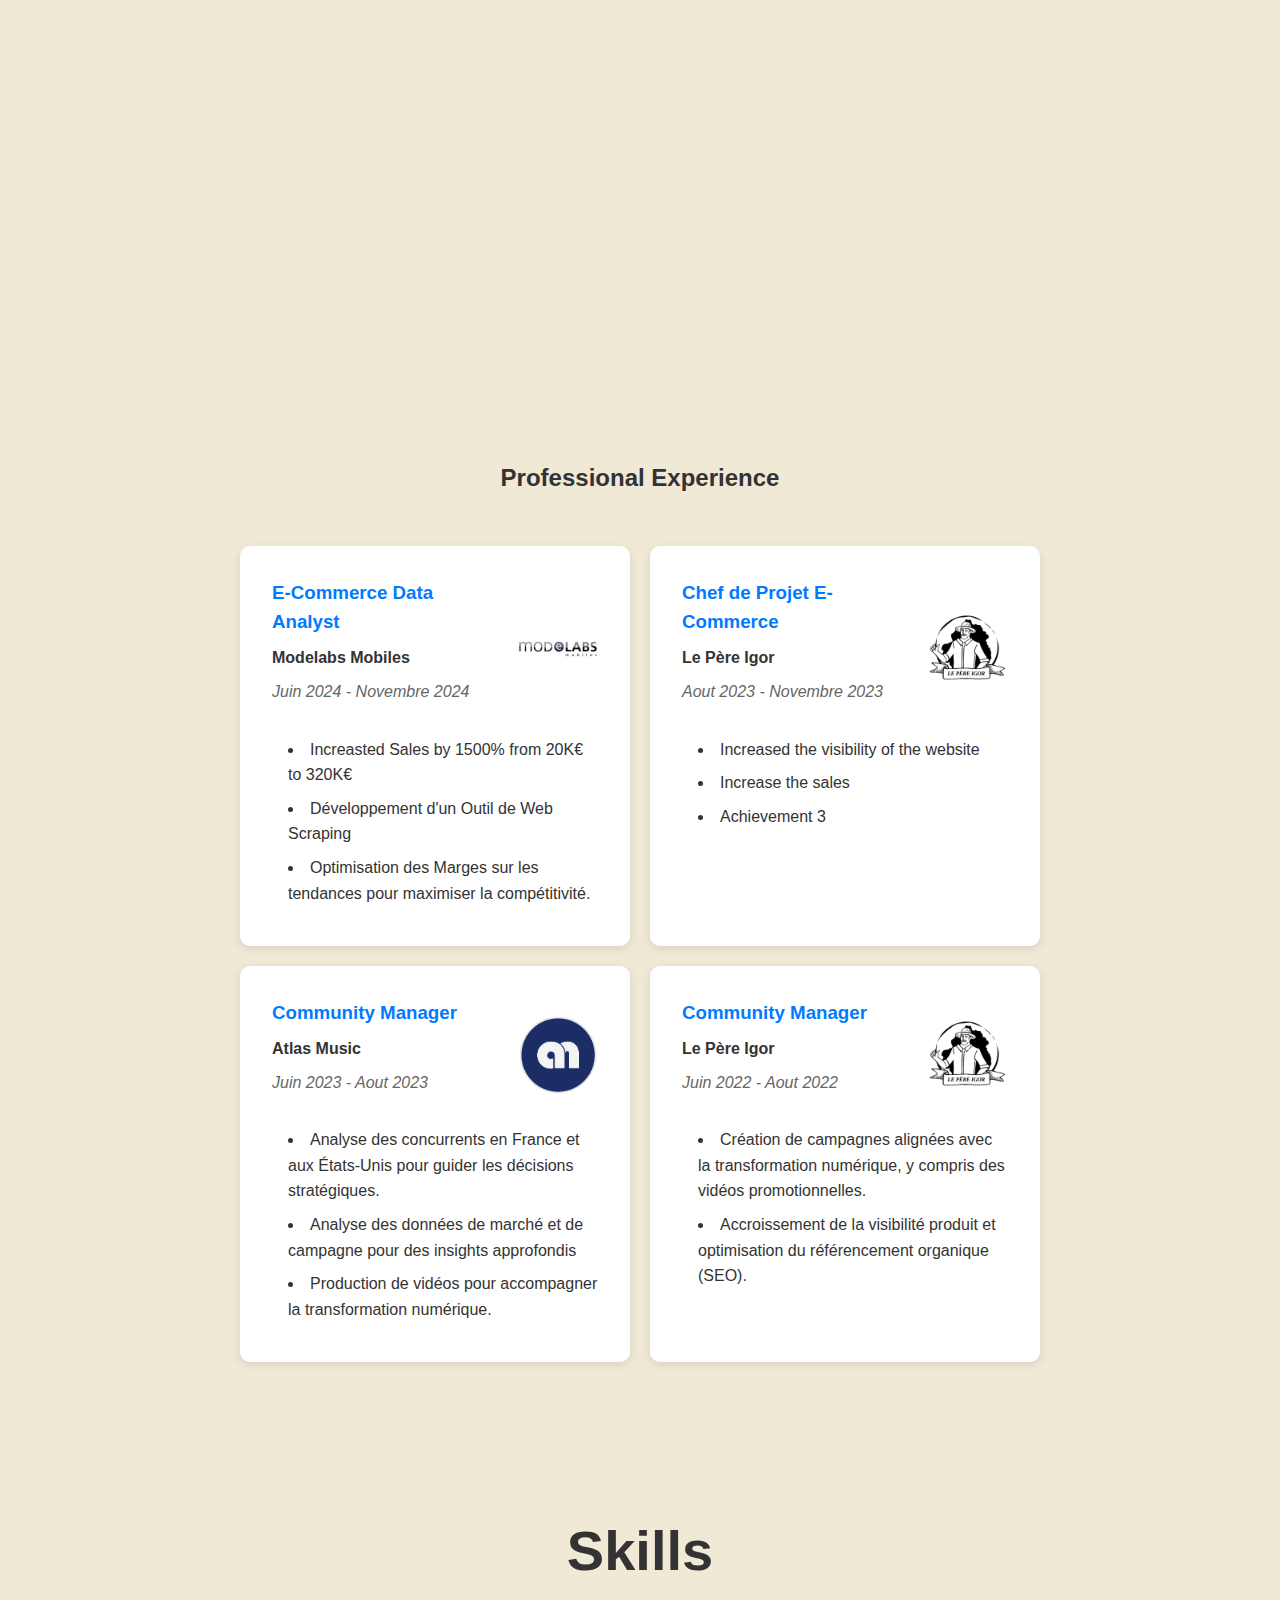
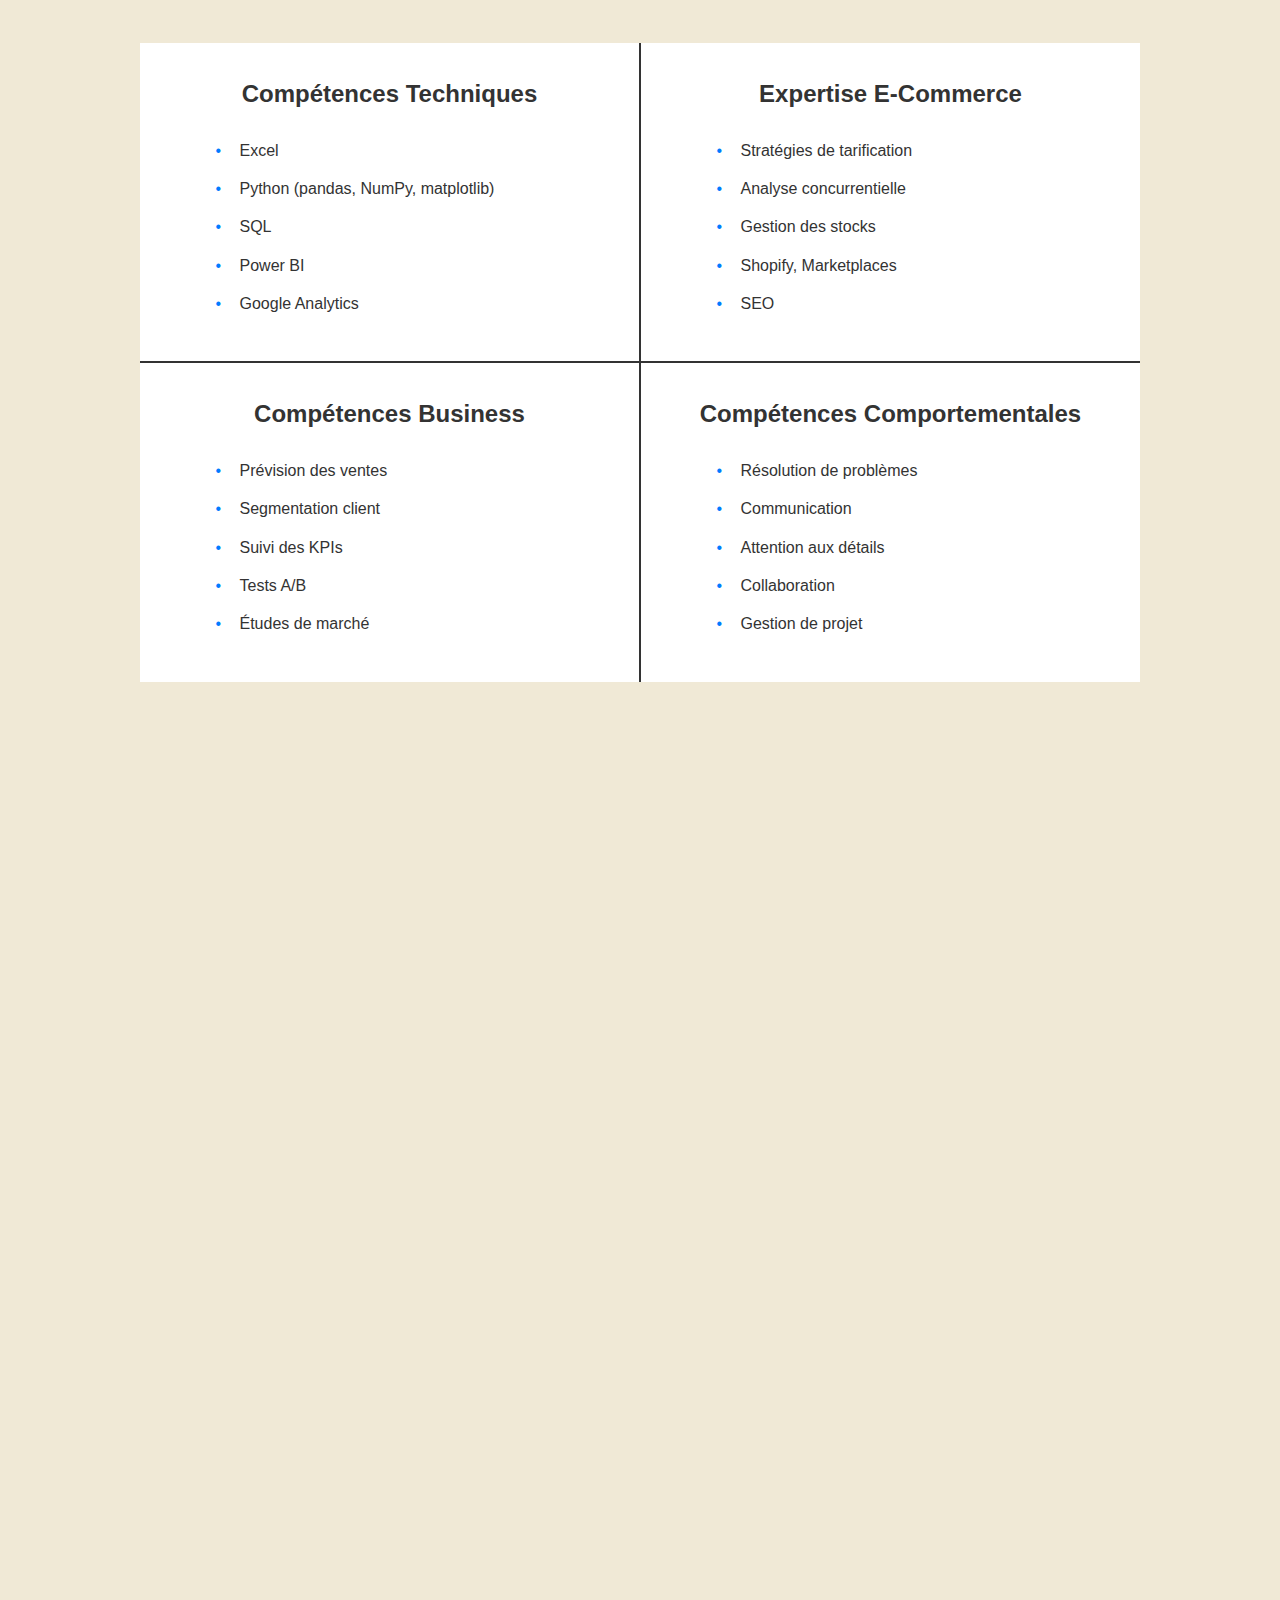
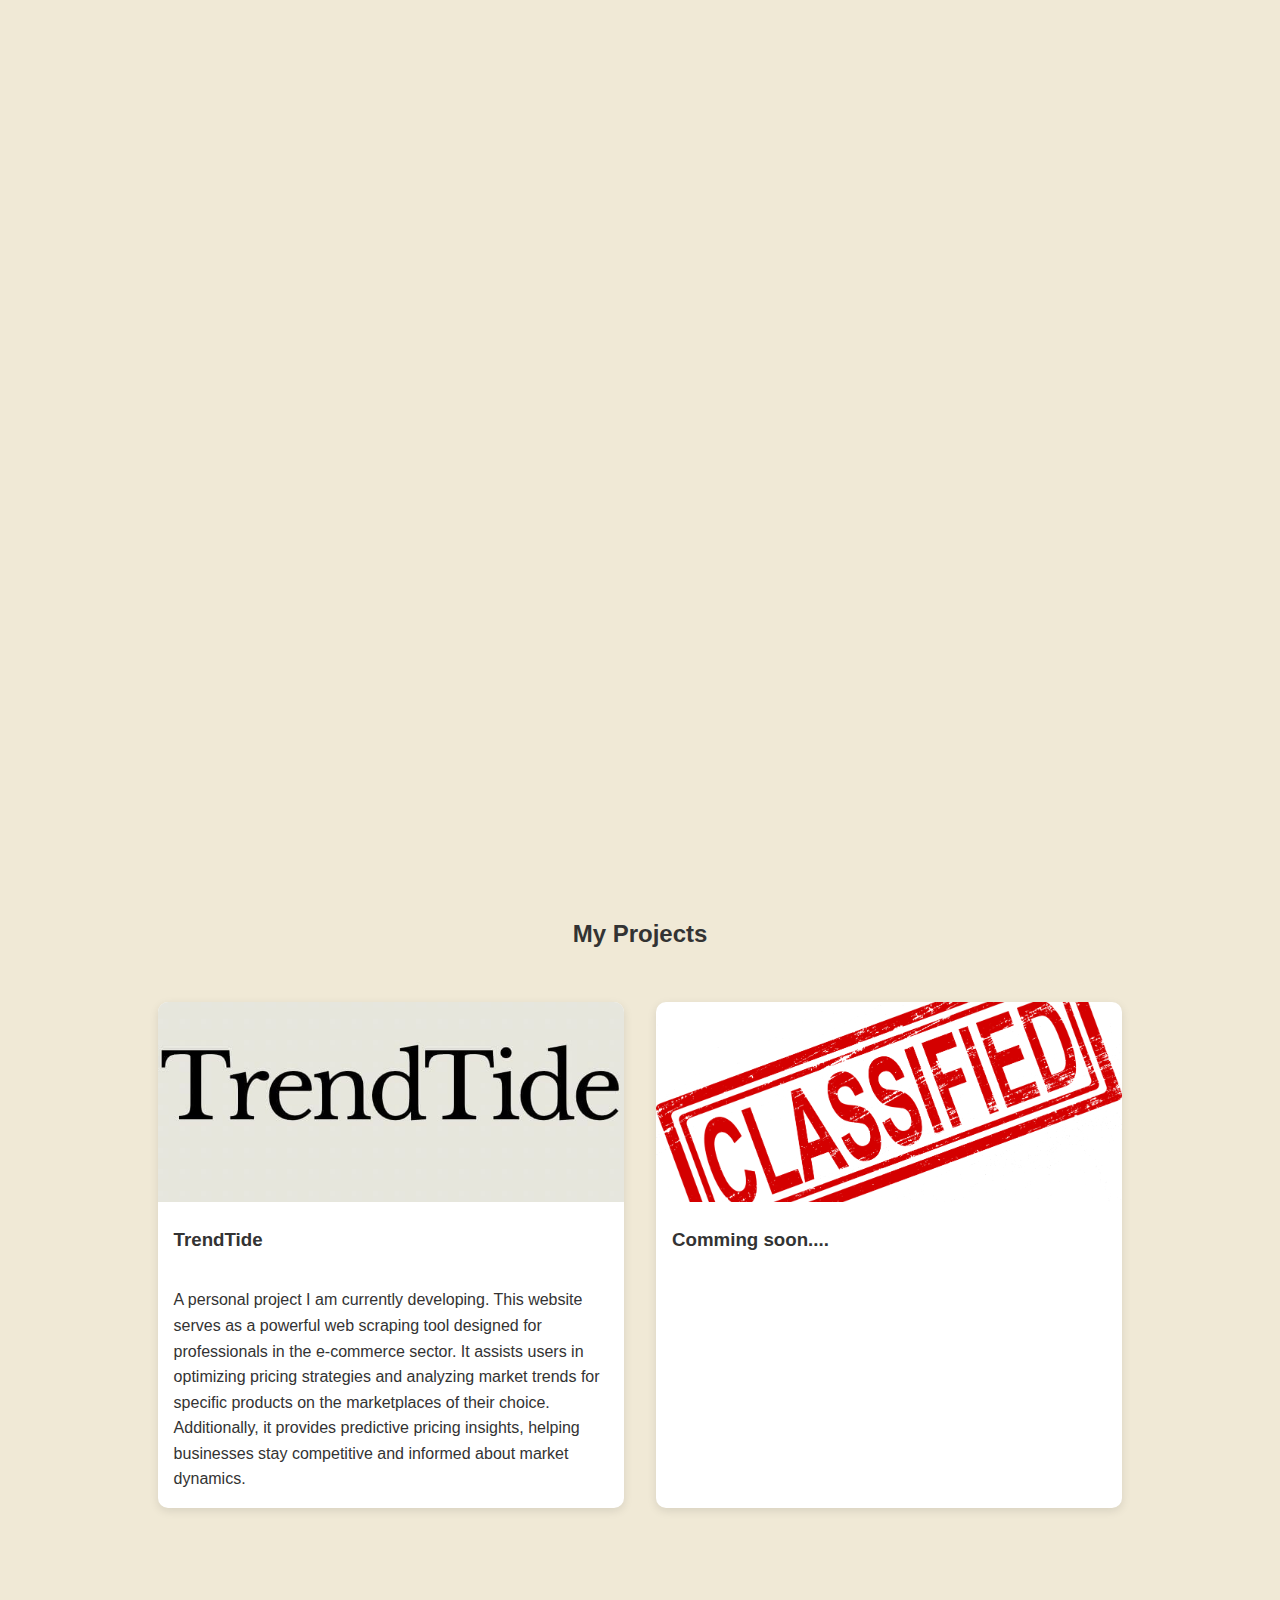
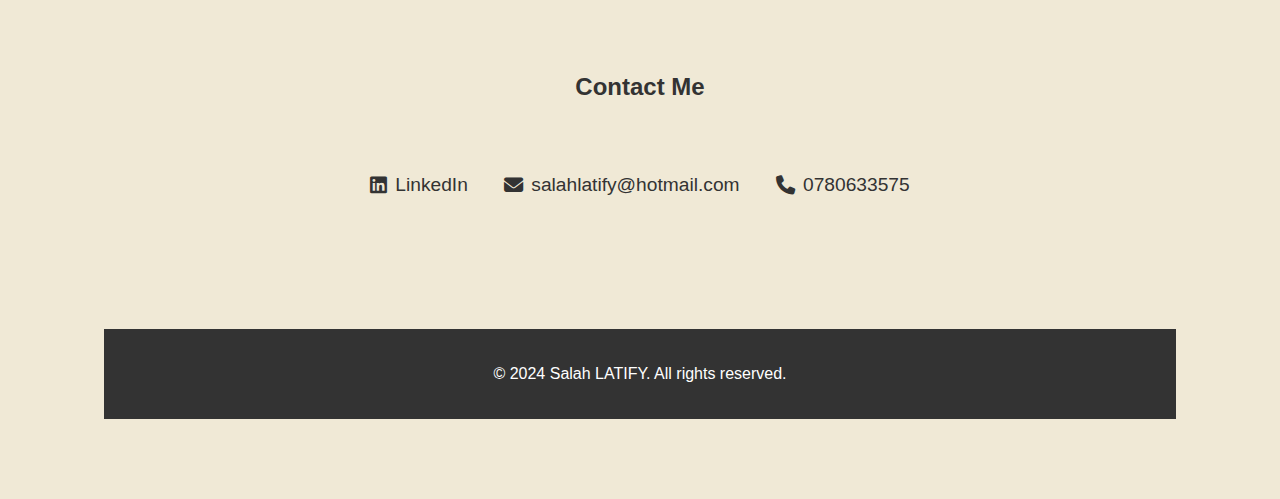
==== commit 251c1432: "tt" ====
--- a/index.html
+++ b/index.html
@@ -25,7 +25,6 @@
         <div class="hero">
             <h1>Bonjour, C'est <span class="highlight">Salah LATIFY</span></h1>
             <p>Data Analyst | E-Commerce Specialist </p>
-            <a href="#contact" class="cta-button">Get in Touch</a>
         </div>
     </section>
 
@@ -43,7 +42,7 @@
                 <h2 class="why-me-title slide-in-left">Why Me?</h2>
                 <div class="why-me-content slide-in-right">
                     <p class="why-me-text">
-                        Je ne me contente pas d'analyser des chiffres ; je les transforme en stratégies concrètes qui génèrent des résultats tangibles. Lorsque j'ai fait passer un projet e-commerce de 20K€ à 200K€ en seulement deux mois, ce n'était pas un hasard – c'était grâce à une compréhension fine du marché, une anticipation des tendances et des décisions audacieuses mais réfléchies. J'excelle face aux défis, qu'il s'agisse d'optimiser des stratégies de prix, de dénicher des opportunités de croissance ou de simplifier les opérations. Si vous cherchez quelqu'un de passionné, autonome et prêt à avoir un impact immédiat, je suis convaincu d'être la personne qu'il vous faut.
+                        Je ne me contente pas d'analyser des chiffres ; je les transforme en stratégies concrètes qui génèrent des résultats tangibles. Lorsque j'ai fait passer un projet e-commerce de 20K€ à 320K€ en seulement six mois, ce n'était pas un hasard – c'était grâce à une compréhension fine du marché, une anticipation des tendances et des décisions audacieuses mais réfléchies. J'excelle face aux défis, qu'il s'agisse d'optimiser des stratégies de prix, de dénicher des opportunités de croissance ou de simplifier les opérations. Si vous cherchez quelqu'un de passionné, autonome et prêt à avoir un impact immédiat, je suis convaincu d'être la personne qu'il vous faut.
                     </p>
                 </div>
             </div>
@@ -83,8 +82,7 @@
                         <li>Increase the sales</li>
                         <li>Achievement 3</li>
                     </ul>
-                </div>
-        
+                </div>        
         
                 <div class="experience-card">
                     <div class="experience-header">
@@ -118,6 +116,60 @@
                 </div>
             </div>
         </section>
+
+        <section id="skills">
+            <h2 class="skills-title">Skills</h2>
+            <div class="skills-grid">
+                <!-- Technical Skills -->
+                <div class="skill-box">
+                    <h3>Compétences Techniques</h3>
+                    <ul>
+                        <li>Excel</li>
+                        <li>Python (pandas, NumPy, matplotlib) </li>
+                        <li>SQL</li>
+                        <li>Power BI</li>
+                        <li>Google Analytics</li>
+                    </ul>
+                </div>
+        
+                <!-- E-Commerce Expertise -->
+                <div class="skill-box">
+                    <h3>Expertise E-Commerce</h3>
+                    <ul>
+                        <li>Stratégies de tarification</li>
+                        <li>Analyse concurrentielle</li>
+                        <li>Gestion des stocks</li>
+                        <li>Shopify, Marketplaces</li>
+                        <li>SEO</li>
+                    </ul>
+                </div>
+        
+                <!-- Business Skills -->
+                <div class="skill-box">
+                    <h3>Compétences Business</h3>
+                    <ul>
+                        <li>Prévision des ventes</li>
+                        <li>Segmentation client</li>
+                        <li>Suivi des KPIs</li>
+                        <li>Tests A/B</li>
+                        <li>Études de marché</li>
+                    </ul>
+                </div>
+        
+                <!-- Soft Skills -->
+                <div class="skill-box">
+                    <h3>Compétences Comportementales</h3>
+                    <ul>
+                        <li>Résolution de problèmes</li>
+                        <li>Communication</li>
+                        <li>Attention aux détails</li>
+                        <li>Collaboration</li>
+                        <li>Gestion de projet</li>
+                    </ul>
+                </div>
+            </div>
+        </section>
+        
         
         <div class="hobbies-section fade-in">
             <h3 class="hobbies-title slide-up">Hobbies</h3>
@@ -180,7 +232,7 @@
         <div class="contact-content">
             <div class="social-links">
                 
-                <a href="https://www.linkedin.com/in/salah-latify-170347204" target="_blank"><i class="fab fa-linkedin"></i></a>
+                <a href="https://www.linkedin.com/in/salah-latify-170347204" target="_blank"><i class="fab fa-linkedin"></i> LinkedIn</a>
                 <a href="mailto:salahlatify@hotmail.com"><i class="fas fa-envelope"></i> salahlatify@hotmail.com</a>
                 <a href="tel:0780633575"><i class="fas fa-phone"></i> 0780633575</a>
             
--- a/style.css
+++ b/style.css
@@ -428,3 +428,58 @@
     text-align: justify;
 }
 
+#skills {
+    padding: 5rem 0;
+}
+
+.skills-title {
+    text-align: center;
+    font-size: 3.5rem;
+    font-weight: 700;
+    margin-bottom: 3rem;
+}
+
+.skills-grid {
+    display: grid;
+    grid-template-columns: repeat(2, 1fr);
+    grid-template-rows: repeat(2, 1fr);
+    gap: 2px;
+    max-width: 1000px;
+    margin: 0 auto;
+    background-color: #333; /* This brings back the dividing lines */
+}
+
+.skill-box {
+    background: white; /* This ensures a bright background */
+    padding: 2rem;
+}
+
+
+.skill-box h3 {
+    text-align: center;
+    margin-bottom: 1.5rem;
+    font-size: 1.5rem;
+}
+
+.skill-box ul {
+    list-style: none;
+    padding: 0;
+    width: 80%;
+    margin: 0 auto;
+}
+
+.skill-box li {
+    margin-bottom: 0.8rem;
+    padding-left: 1.5rem;
+    position: relative;
+    text-align: left;
+}
+
+.skill-box li:before {
+    content: "•";
+    position: absolute;
+    left: 0;
+    color: #007bff;
+}
+
+
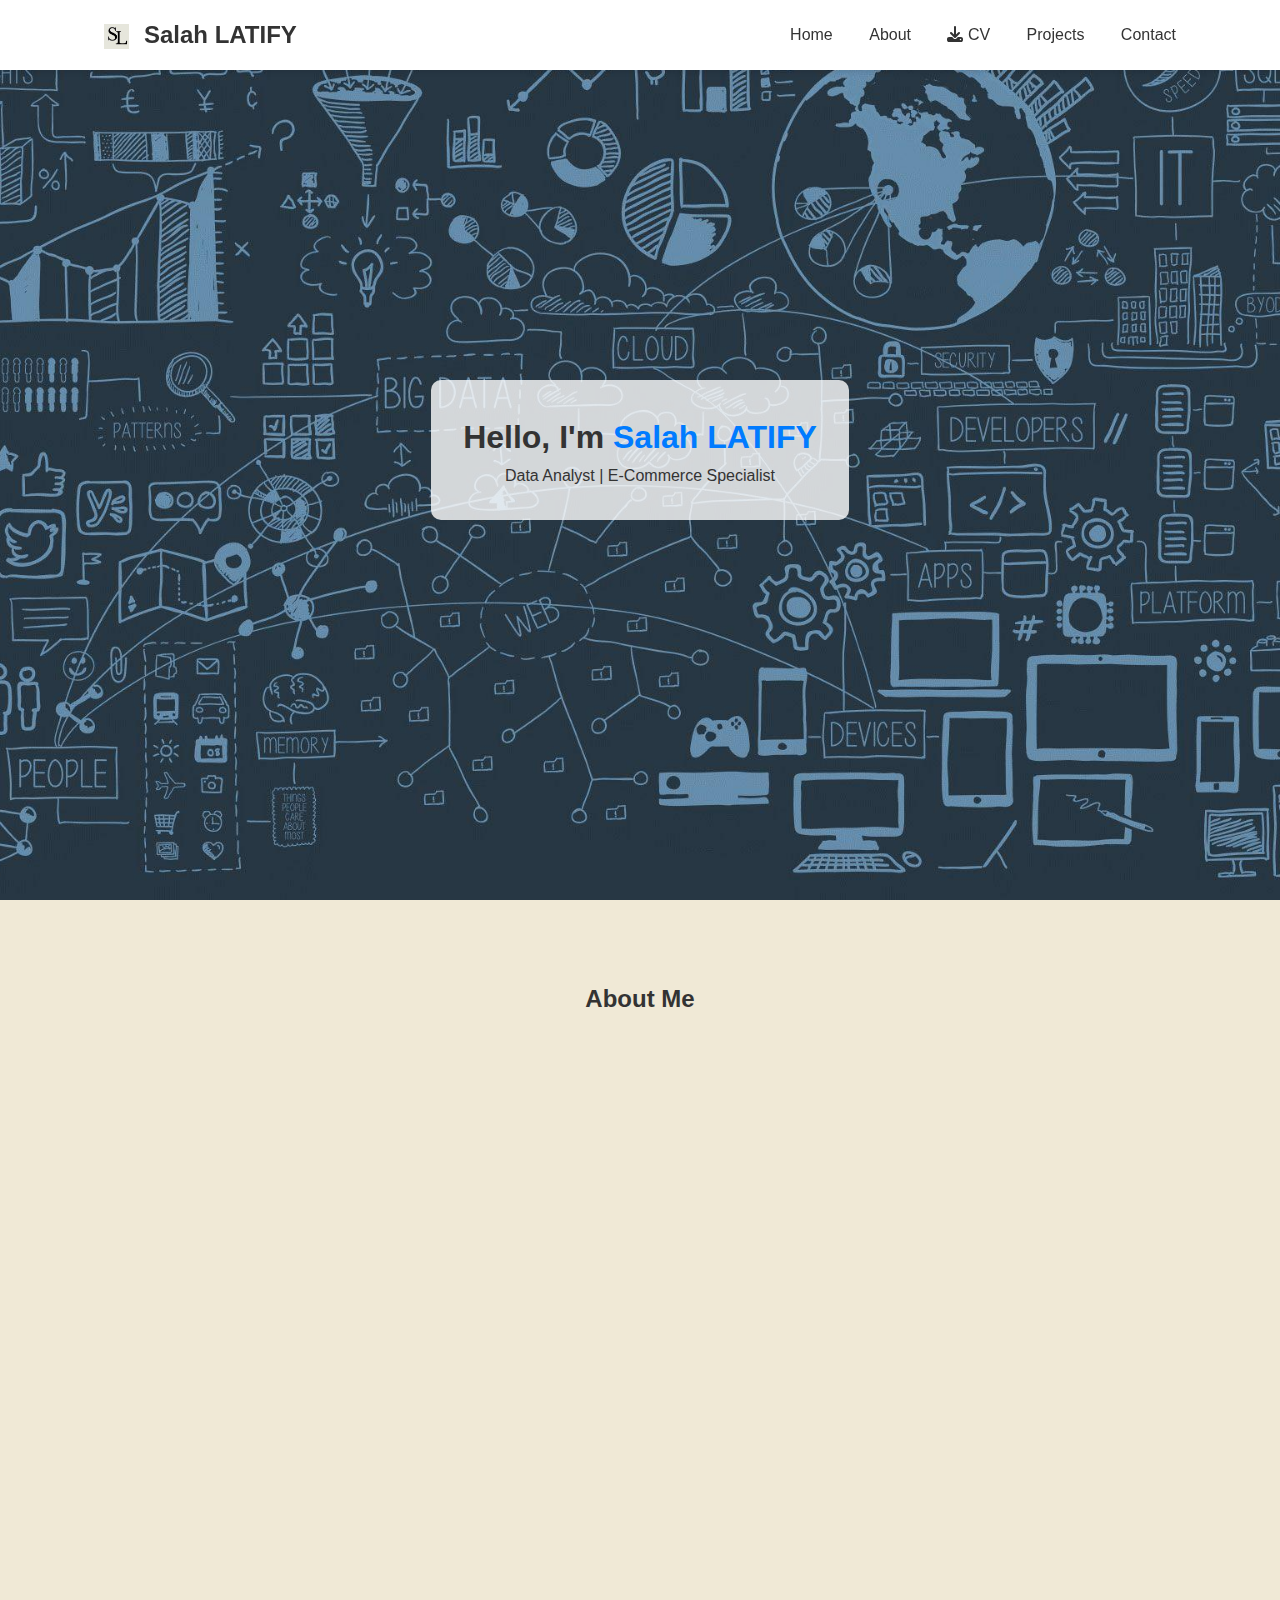
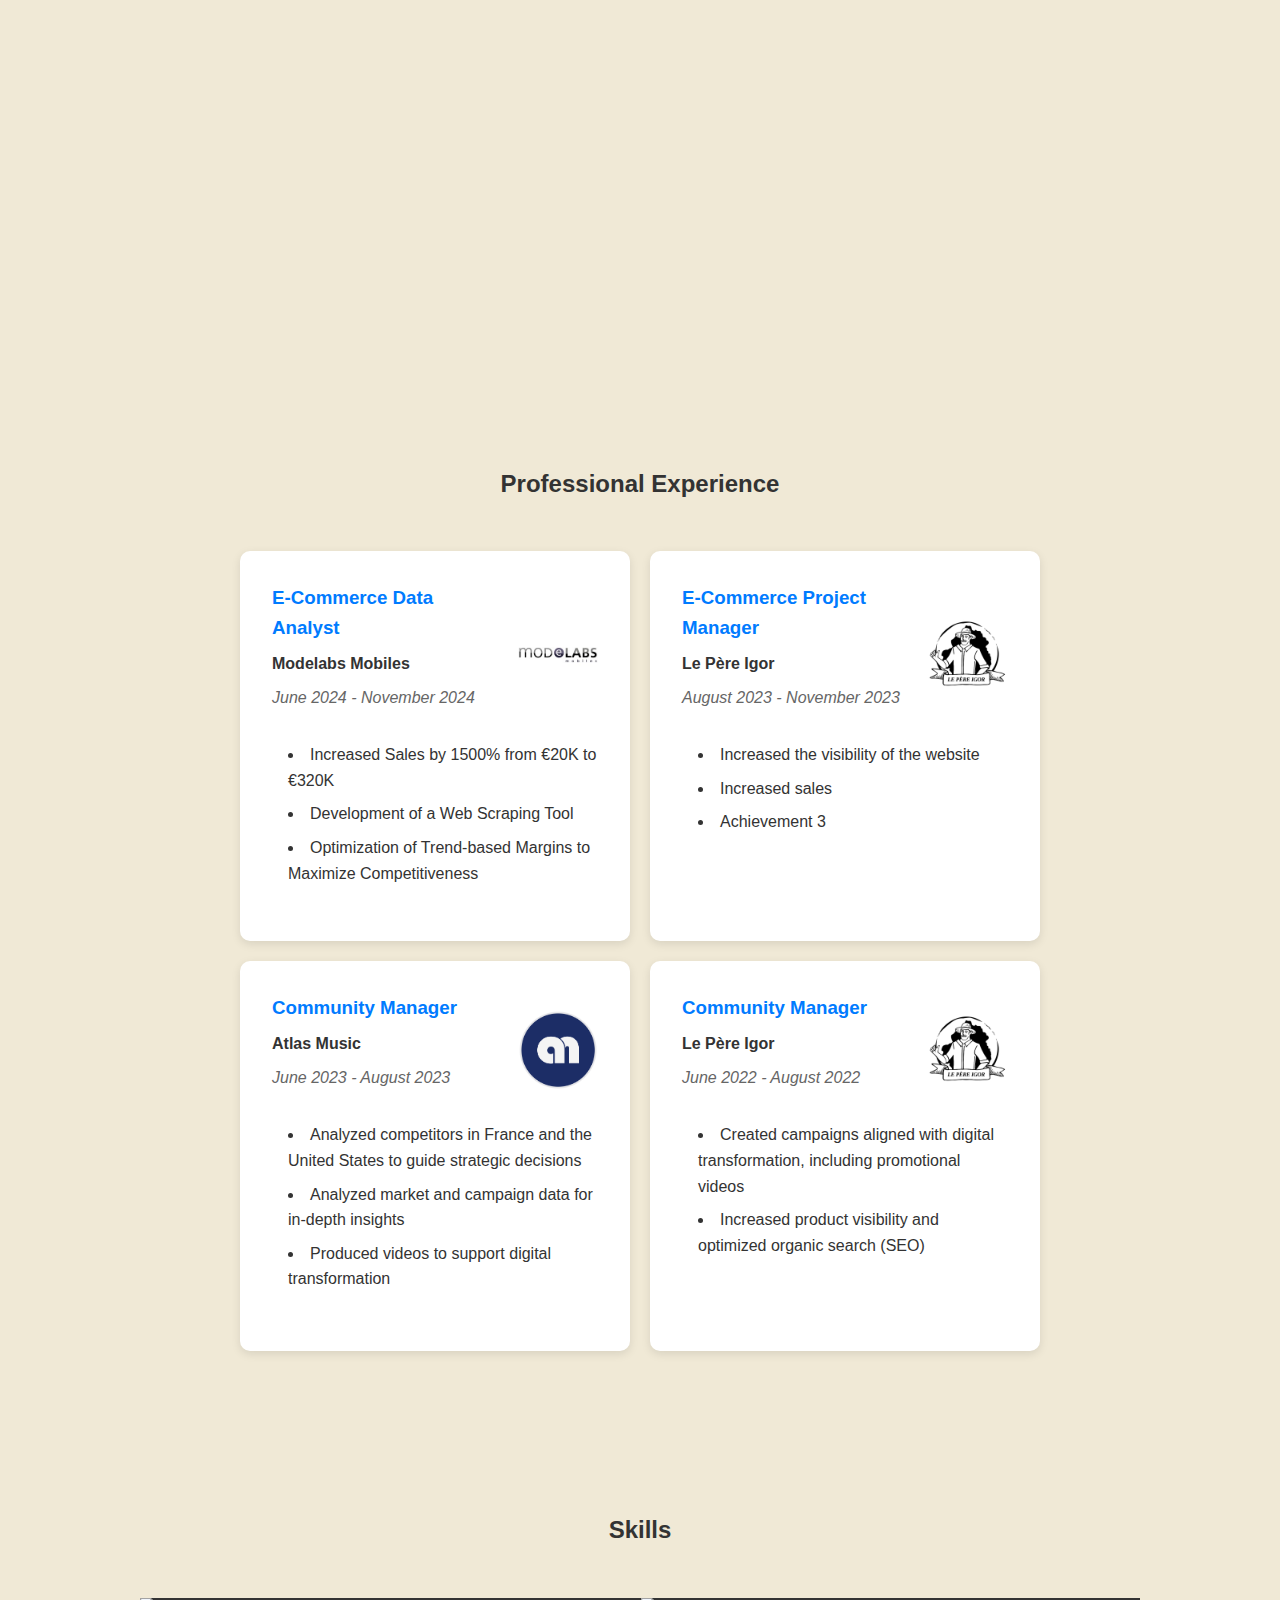
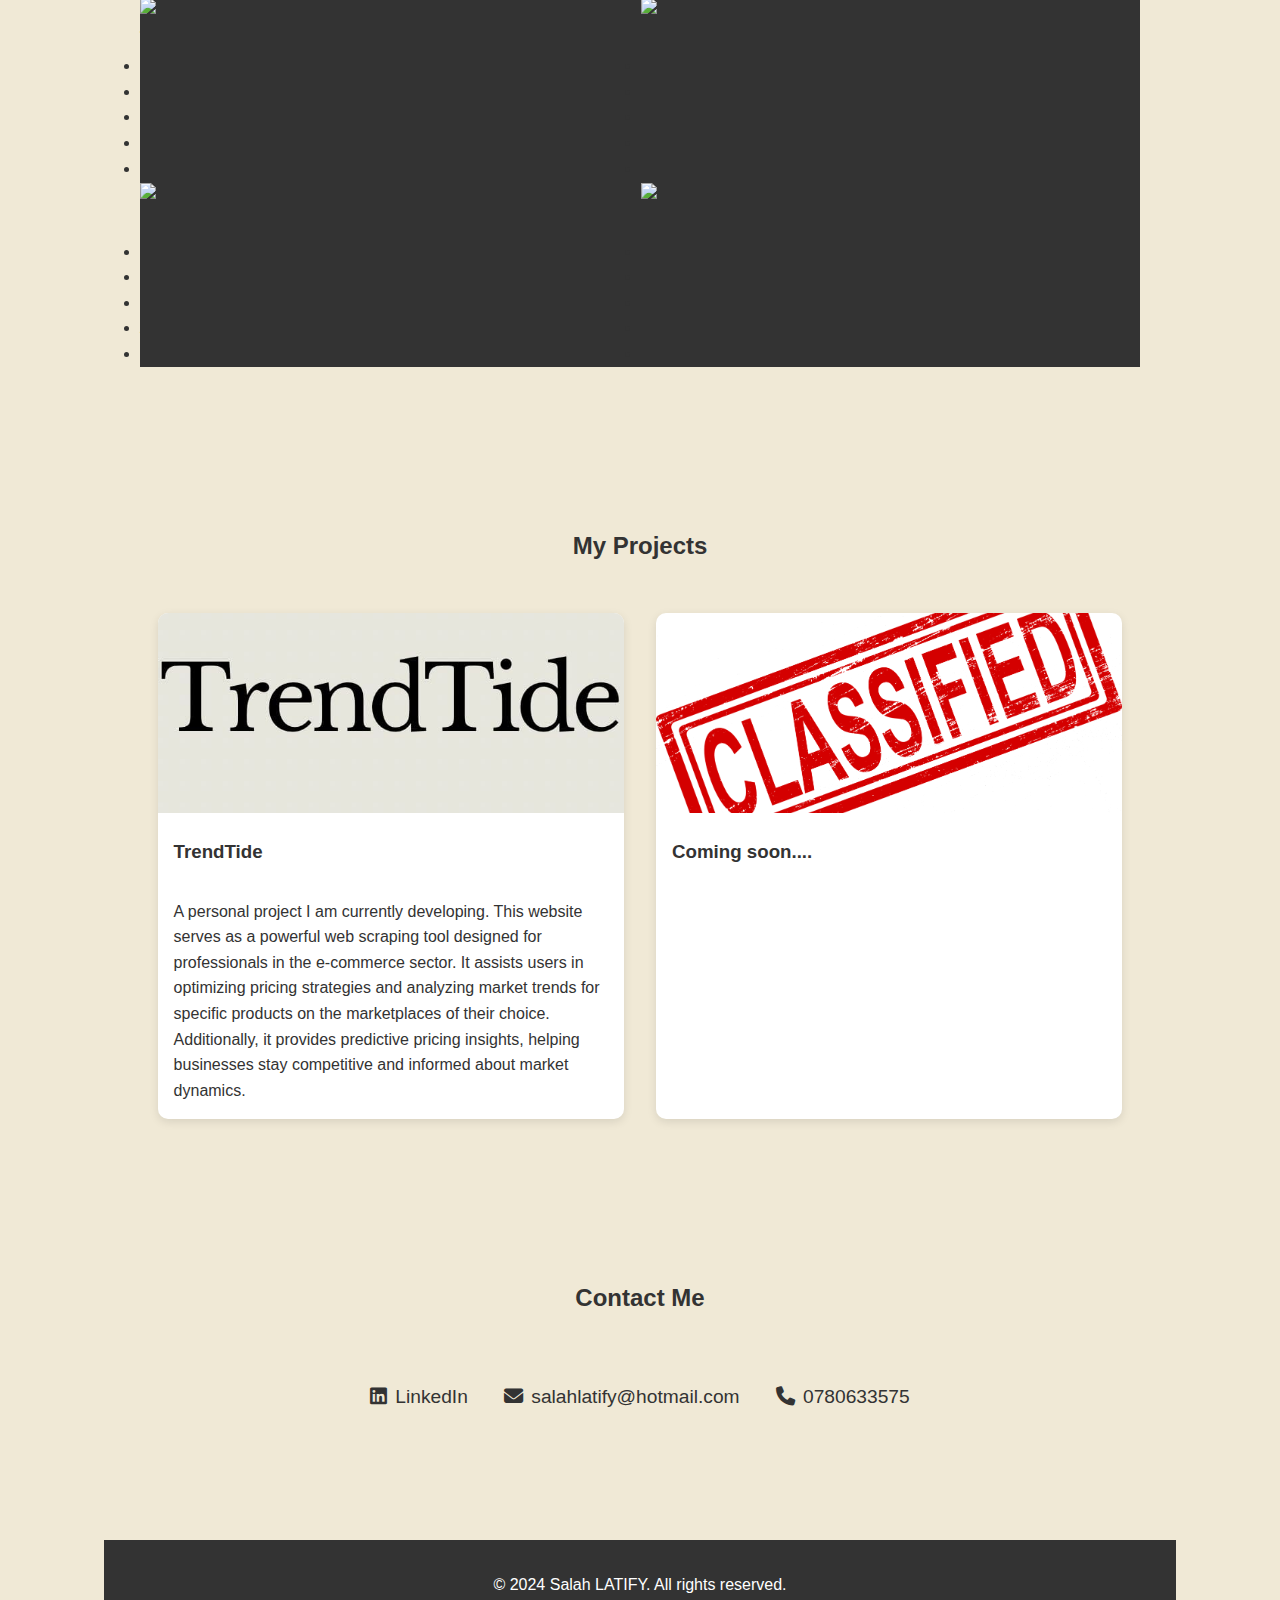
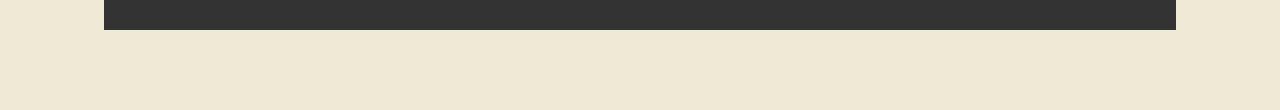
==== commit bf59787b: "tete" ====
--- a/index.html
+++ b/index.html
@@ -3,14 +3,14 @@
 <head>
     <meta charset="UTF-8">
     <meta name="viewport" content="width=device-width, initial-scale=1.0">
-    <title>Your Name - Portfolio</title>
+    <title>Salah LATIFY - Portfolio</title>
     <link rel="stylesheet" href="style.css">
     <link rel="stylesheet" href="https://cdnjs.cloudflare.com/ajax/libs/font-awesome/6.4.0/css/all.min.css">
 </head>
 <body>
     <header>
         <nav>
-            <div class="logo"><img src="SL.jpg" class="logo-img">  Salah LATIFY</div>
+            <div class="logo"><img src="SL.jpg" class="logo-img"> Salah LATIFY</div>
             <div class="nav-links">
                 <a href="#home">Home</a>
                 <a href="#about">About</a>
@@ -23,7 +23,7 @@
 
     <section id="home">
         <div class="hero">
-            <h1>Bonjour, C'est <span class="highlight">Salah LATIFY</span></h1>
+            <h1>Hello, I'm <span class="highlight">Salah LATIFY</span></h1>
             <p>Data Analyst | E-Commerce Specialist </p>
         </div>
     </section>
@@ -33,22 +33,21 @@
         <div class="about-content fade-in">
             <img src="IMG_7147.jpg" alt="Salah LATIFY" class="profile-pic slide-in-left">
             <div class="intro-text slide-in-right">
-                <h3>Newly EDHEC Data Analytics and Artificial Intelligence graduate</h3>
+                <h3>EDHEC Data Analytics and Artificial Intelligence graduate</h3>
             </div>
         </div>
-        
+
         <section id="why-me">
             <div class="why-me-container">
-                <h2 class="why-me-title slide-in-left">Why Me?</h2>
+                <h2 class="why-me-title slide-in-left">Expertise<br>&<br>Impact</h2>
                 <div class="why-me-content slide-in-right">
                     <p class="why-me-text">
-                        Je ne me contente pas d'analyser des chiffres ; je les transforme en stratégies concrètes qui génèrent des résultats tangibles. Lorsque j'ai fait passer un projet e-commerce de 20K€ à 320K€ en seulement six mois, ce n'était pas un hasard – c'était grâce à une compréhension fine du marché, une anticipation des tendances et des décisions audacieuses mais réfléchies. J'excelle face aux défis, qu'il s'agisse d'optimiser des stratégies de prix, de dénicher des opportunités de croissance ou de simplifier les opérations. Si vous cherchez quelqu'un de passionné, autonome et prêt à avoir un impact immédiat, je suis convaincu d'être la personne qu'il vous faut.
+                        I don't just analyze numbers; I transform them into concrete strategies that generate tangible results. When I grew an e-commerce project from €20K to €320K in just six months, it wasn't by chance – it was through deep market understanding, trend anticipation, and bold yet calculated decisions. I excel at facing challenges, whether it's optimizing pricing strategies, uncovering growth opportunities, or streamlining operations. If you're looking for someone passionate, autonomous, and ready to make an immediate impact, I'm confident I'm the person you need.
                     </p>
                 </div>
             </div>
         </section>
-        
-        
+
         <section id="experience">
             <h2>Professional Experience</h2>
             <div class="experience-grid">
@@ -58,205 +57,181 @@
                         <div class="experience-title">
                             <h3>E-Commerce Data Analyst</h3>
                             <h4>Modelabs Mobiles</h4>
-                            <p class="date">Juin 2024 - Novembre 2024</p>
-                        </div>
-                    </div>
-                    <ul>
-                        <li>Increasted Sales by 1500% from 20K€ to 320K€</li>
-                        <li>Développement d'un Outil de Web Scraping</li>
-                        <li>Optimisation des Marges sur les tendances pour maximiser la compétitivité.</li>
-                    </ul>
-                </div>
-        
+                            <p class="date">June 2024 - November 2024</p>
+                        </div>
+                    </div>
+                    <ul>
+                        <li>Increased Sales by 1500% from €20K to €320K</li>
+                        <li>Development of a Web Scraping Tool</li>
+                        <li>Optimization of Trend-based Margins to Maximize Competitiveness</li>
+                    </ul>
+                </div>
+
                 <div class="experience-card">
                     <div class="experience-header">
                         <img src="lepereigor.jpg" class="company-logo" alt="Google Logo">
                         <div class="experience-title">
-                            <h3>Chef de Projet E-Commerce</h3>
+                            <h3>E-Commerce Project Manager</h3>
                             <h4>Le Père Igor</h4>
-                            <p class="date"> Aout 2023 - Novembre 2023</p>
+                            <p class="date">August 2023 - November 2023</p>
                         </div>
                     </div>
                     <ul>
                         <li>Increased the visibility of the website</li>
-                        <li>Increase the sales</li>
+                        <li>Increased sales</li>
                         <li>Achievement 3</li>
                     </ul>
-                </div>        
-        
+                </div>
+
                 <div class="experience-card">
                     <div class="experience-header">
                         <img src="atlasmusic.png" class="company-logo" alt="Microsoft Logo">
                         <div class="experience-title">
                             <h3>Community Manager</h3>
                             <h4>Atlas Music</h4>
-                            <p class="date">Juin 2023 - Aout 2023</p>
-                        </div>
-                    </div>
-                    <ul>
-                        <li>Analyse des concurrents en France et aux États-Unis pour guider les décisions stratégiques.</li>
-                        <li>Analyse des données de marché et de campagne pour des insights approfondis</li>
-                        <li>Production de vidéos pour accompagner la transformation numérique.</li>
-                    </ul>
-                </div>
-        
+                            <p class="date">June 2023 - August 2023</p>
+                        </div>
+                    </div>
+                    <ul>
+                        <li>Analyzed competitors in France and the United States to guide strategic decisions</li>
+                        <li>Analyzed market and campaign data for in-depth insights</li>
+                        <li>Produced videos to support digital transformation</li>
+                    </ul>
+                </div>
+
                 <div class="experience-card">
                     <div class="experience-header">
                         <img src="lepereigor.jpg" class="company-logo" alt="Apple Logo">
                         <div class="experience-title">
                             <h3>Community Manager</h3>
                             <h4>Le Père Igor</h4>
-                            <p class="date">Juin 2022 - Aout 2022</p>
-                        </div>
-                    </div>
-                    <ul>
-                        <li>Création de campagnes alignées avec la transformation numérique, y compris des vidéos promotionnelles.</li>
-                        <li>Accroissement de la visibilité produit et optimisation du référencement organique (SEO).</li>
+                            <p class="date">June 2022 - August 2022</p>
+                        </div>
+                    </div>
+                    <ul>
+                        <li>Created campaigns aligned with digital transformation, including promotional videos</li>
+                        <li>Increased product visibility and optimized organic search (SEO)</li>
                     </ul>
                 </div>
             </div>
         </section>
 
         <section id="skills">
-            <h2 class="skills-title">Skills</h2>
+            <h2>Skills</h2>
             <div class="skills-grid">
-                <!-- Technical Skills -->
-                <div class="skill-box">
-                    <h3>Compétences Techniques</h3>
-                    <ul>
+                <div class="skill-card">
+                    <div class="skill-header">
+                        <img src="technical.png" class="skill-icon" alt="Technical Skills">
+                        <div class="skill-title">
+                            <h3>Technical Skills</h3>
+                        </div>
+                    </div>
+                    <ul class="centered-skills">
                         <li>Excel</li>
-                        <li>Python (pandas, NumPy, matplotlib) </li>
+                        <li>Python (pandas, NumPy, matplotlib)</li>
                         <li>SQL</li>
                         <li>Power BI</li>
                         <li>Google Analytics</li>
                     </ul>
                 </div>
-        
-                <!-- E-Commerce Expertise -->
-                <div class="skill-box">
-                    <h3>Expertise E-Commerce</h3>
-                    <ul>
-                        <li>Stratégies de tarification</li>
-                        <li>Analyse concurrentielle</li>
-                        <li>Gestion des stocks</li>
+
+                <div class="skill-card">
+                    <div class="skill-header">
+                        <img src="ecommerce.png" class="skill-icon" alt="E-Commerce Skills">
+                        <div class="skill-title">
+                            <h3>E-Commerce Expertise</h3>
+                        </div>
+                    </div>
+                    <ul class="centered-skills">
+                        <li>Pricing Strategies</li>
+                        <li>Competitive Analysis</li>
+                        <li>Inventory Management</li>
                         <li>Shopify, Marketplaces</li>
                         <li>SEO</li>
                     </ul>
                 </div>
-        
-                <!-- Business Skills -->
-                <div class="skill-box">
-                    <h3>Compétences Business</h3>
-                    <ul>
-                        <li>Prévision des ventes</li>
-                        <li>Segmentation client</li>
-                        <li>Suivi des KPIs</li>
-                        <li>Tests A/B</li>
-                        <li>Études de marché</li>
-                    </ul>
-                </div>
-        
-                <!-- Soft Skills -->
-                <div class="skill-box">
-                    <h3>Compétences Comportementales</h3>
-                    <ul>
-                        <li>Résolution de problèmes</li>
+
+                <div class="skill-card">
+                    <div class="skill-header">
+                        <img src="business.png" class="skill-icon" alt="Business Skills">
+                        <div class="skill-title">
+                            <h3>Business Skills</h3>
+                        </div>
+                    </div>
+                    <ul class="centered-skills">
+                        <li>Sales Forecasting</li>
+                        <li>Customer Segmentation</li>
+                        <li>KPI Monitoring</li>
+                        <li>A/B Testing</li>
+                        <li>Market Research</li>
+                    </ul>
+                </div>
+
+                <div class="skill-card">
+                    <div class="skill-header">
+                        <img src="soft-skills.png" class="skill-icon" alt="Soft Skills">
+                        <div class="skill-title">
+                            <h3>Soft Skills</h3>
+                        </div>
+                    </div>
+                    <ul class="centered-skills">
+                        <li>Problem Solving</li>
                         <li>Communication</li>
-                        <li>Attention aux détails</li>
+                        <li>Attention to Detail</li>
                         <li>Collaboration</li>
-                        <li>Gestion de projet</li>
-                    </ul>
-                </div>
-            </div>
-        </section>
-        
-        
-        <div class="hobbies-section fade-in">
-            <h3 class="hobbies-title slide-up">Hobbies</h3>
-            <div class="hobbies-zigzag">
-                <div class="hobby-item slide-in-right">
-                    <img src="bitcoin.jpg" alt="Bitcoin">
-                    <div class="hobby-text">
-                        <h4>Crypto Trader</h4>
-                        <p>Passionate about blockchain technology and cryptocurrency trading</p>
-                    </div>
-                </div>
-        
-                <div class="hobby-item slide-in-left">
-                    <div class="hobby-text">
-                        <h4>Football Addict</h4>
-                        <p>FC Barcelona fan and football enthusiast</p>
-                    </div>
-                    <img src="football.jpg" alt="Football">
-                </div>
-        
-                <div class="hobby-item slide-in-right">
-                    <img src="plane.jpg" alt="Travel">
-                    <div class="hobby-text">
-                        <h4>Travel Enthusiast</h4>
-                        <p>Exploring new cultures and destinations around the world</p>
-                    </div>
-                </div>
-        
-                <div class="hobby-item slide-in-left">
-                    <div class="hobby-text">
-                        <h4>Gym</h4>
-                        <p>Dedicated to fitness and maintaining a healthy lifestyle</p>
-                    </div>
-                    <img src="gym.jpg" alt="Gym">
-                </div>
-            </div>
-        </div>
-        
-    
-    
-
-    <section id="projects">
-        <h2>My Projects</h2>
-        <div class="project-grid">
-            <div class="project-card">
-                <img src="TrendTide.jpg" alt="Project 1">
-                <h3>TrendTide</h3>
-                <p>A personal project I am currently developing. This website serves as a powerful web scraping tool designed for professionals in the e-commerce sector. It assists users in optimizing pricing strategies and analyzing market trends for specific products on the marketplaces of their choice. Additionally, it provides predictive pricing insights, helping businesses stay competitive and informed about market dynamics.</p>  
-            </div>
-            <div class="project-card">
-                <img src="classified.png" alt="Project 2">
-                <h3>Comming soon....</h3>
-                <p></p>
-            </div>
-        </div>
-    </section>
-
-    <section id="contact">
-        <h2>Contact Me</h2>
-        <div class="contact-content">
-            <div class="social-links">
-                
-                <a href="https://www.linkedin.com/in/salah-latify-170347204" target="_blank"><i class="fab fa-linkedin"></i> LinkedIn</a>
-                <a href="mailto:salahlatify@hotmail.com"><i class="fas fa-envelope"></i> salahlatify@hotmail.com</a>
-                <a href="tel:0780633575"><i class="fas fa-phone"></i> 0780633575</a>
-            
-            </div>
-            
-    </section>
-
-    <footer>
-        <p>&copy; 2024 Salah LATIFY. All rights reserved.</p>
-    </footer>
-    <script>
-        const observer = new IntersectionObserver((entries) => {
-            entries.forEach(entry => {
-                if (entry.isIntersecting) {
-                    entry.target.classList.add('visible');
-                }
+                        <li>Project Management</li>
+                    </ul>
+                </div>
+            </div>
+        </section>
+
+
+        <section id="projects">
+            <h2>My Projects</h2>
+            <div class="project-grid">
+                <div class="project-card">
+                    <img src="TrendTide.jpg" alt="Project 1">
+                    <h3>TrendTide</h3>
+                    <p>A personal project I am currently developing. This website serves as a powerful web scraping tool designed for professionals in the e-commerce sector. It assists users in optimizing pricing strategies and analyzing market trends for specific products on the marketplaces of their choice. Additionally, it provides predictive pricing insights, helping businesses stay competitive and informed about market dynamics.</p>
+                </div>
+
+                <div class="project-card">
+                    <img src="classified.png" alt="Project 2">
+                    <h3>Coming soon....</h3>
+                    <p></p>
+                </div>
+            </div>
+        </section>
+
+        <section id="contact">
+            <h2>Contact Me</h2>
+            <div class="contact-content">
+                <div class="social-links">
+                    <a href="https://www.linkedin.com/in/salah-latify-170347204" target="_blank"><i class="fab fa-linkedin"></i> LinkedIn</a>
+                    <a href="mailto:salahlatify@hotmail.com"><i class="fas fa-envelope"></i> salahlatify@hotmail.com</a>
+                    <a href="tel:0780633575"><i class="fas fa-phone"></i> 0780633575</a>
+                </div>
+            </div>
+        </section>
+
+        <footer>
+            <p>&copy; 2024 Salah LATIFY. All rights reserved.</p>
+        </footer>
+
+        <script>
+            const observer = new IntersectionObserver((entries) => {
+                entries.forEach(entry => {
+                    if (entry.isIntersecting) {
+                        entry.target.classList.add('visible');
+                    }
+                });
+            }, {
+                threshold: 0.1
             });
-        }, {
-            threshold: 0.1
-        });
-
-        document.querySelectorAll('.fade-in, .slide-in-left, .slide-in-right, .slide-up').forEach((el) => {
-            observer.observe(el);
-        });
-    </script>
-</body>
+
+            document.querySelectorAll('.fade-in, .slide-in-left, .slide-in-right, .slide-up').forEach((el) => {
+                observer.observe(el);
+            });
+        </script>
+    </body>
 </html>
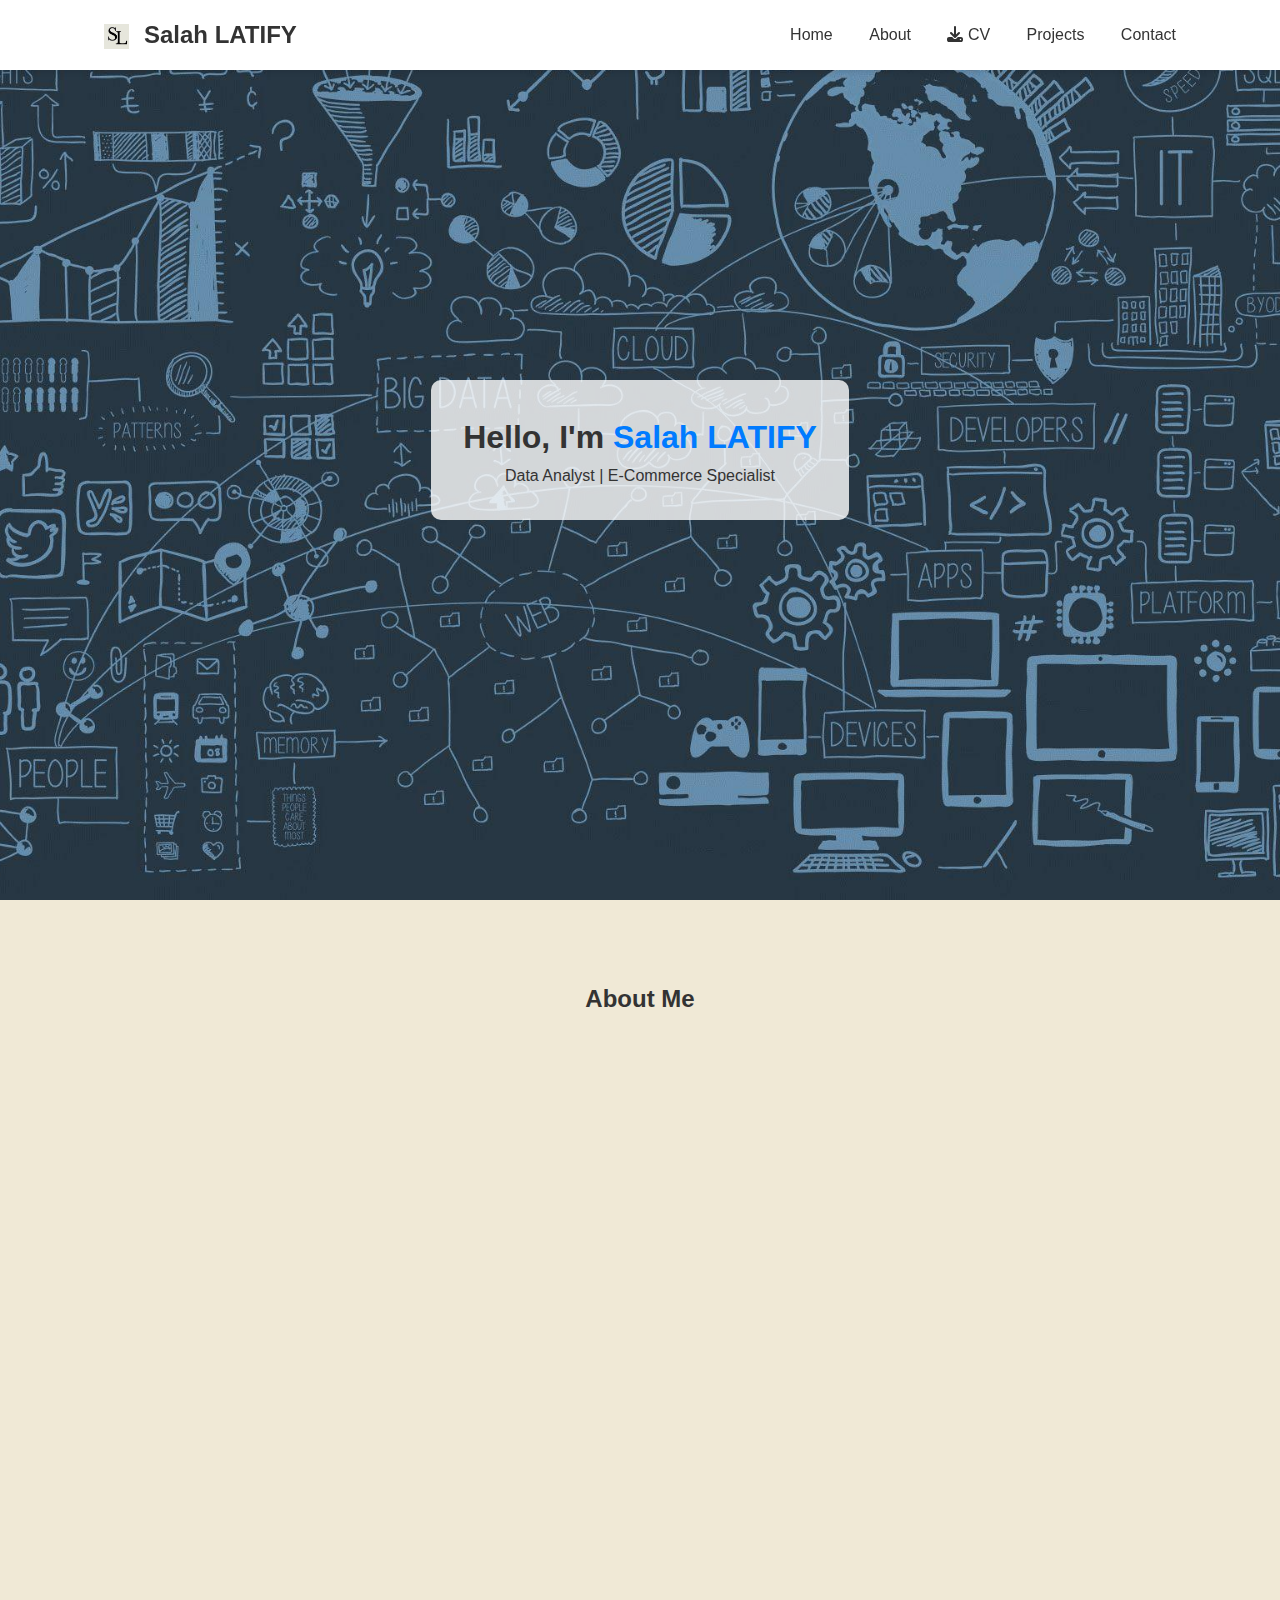
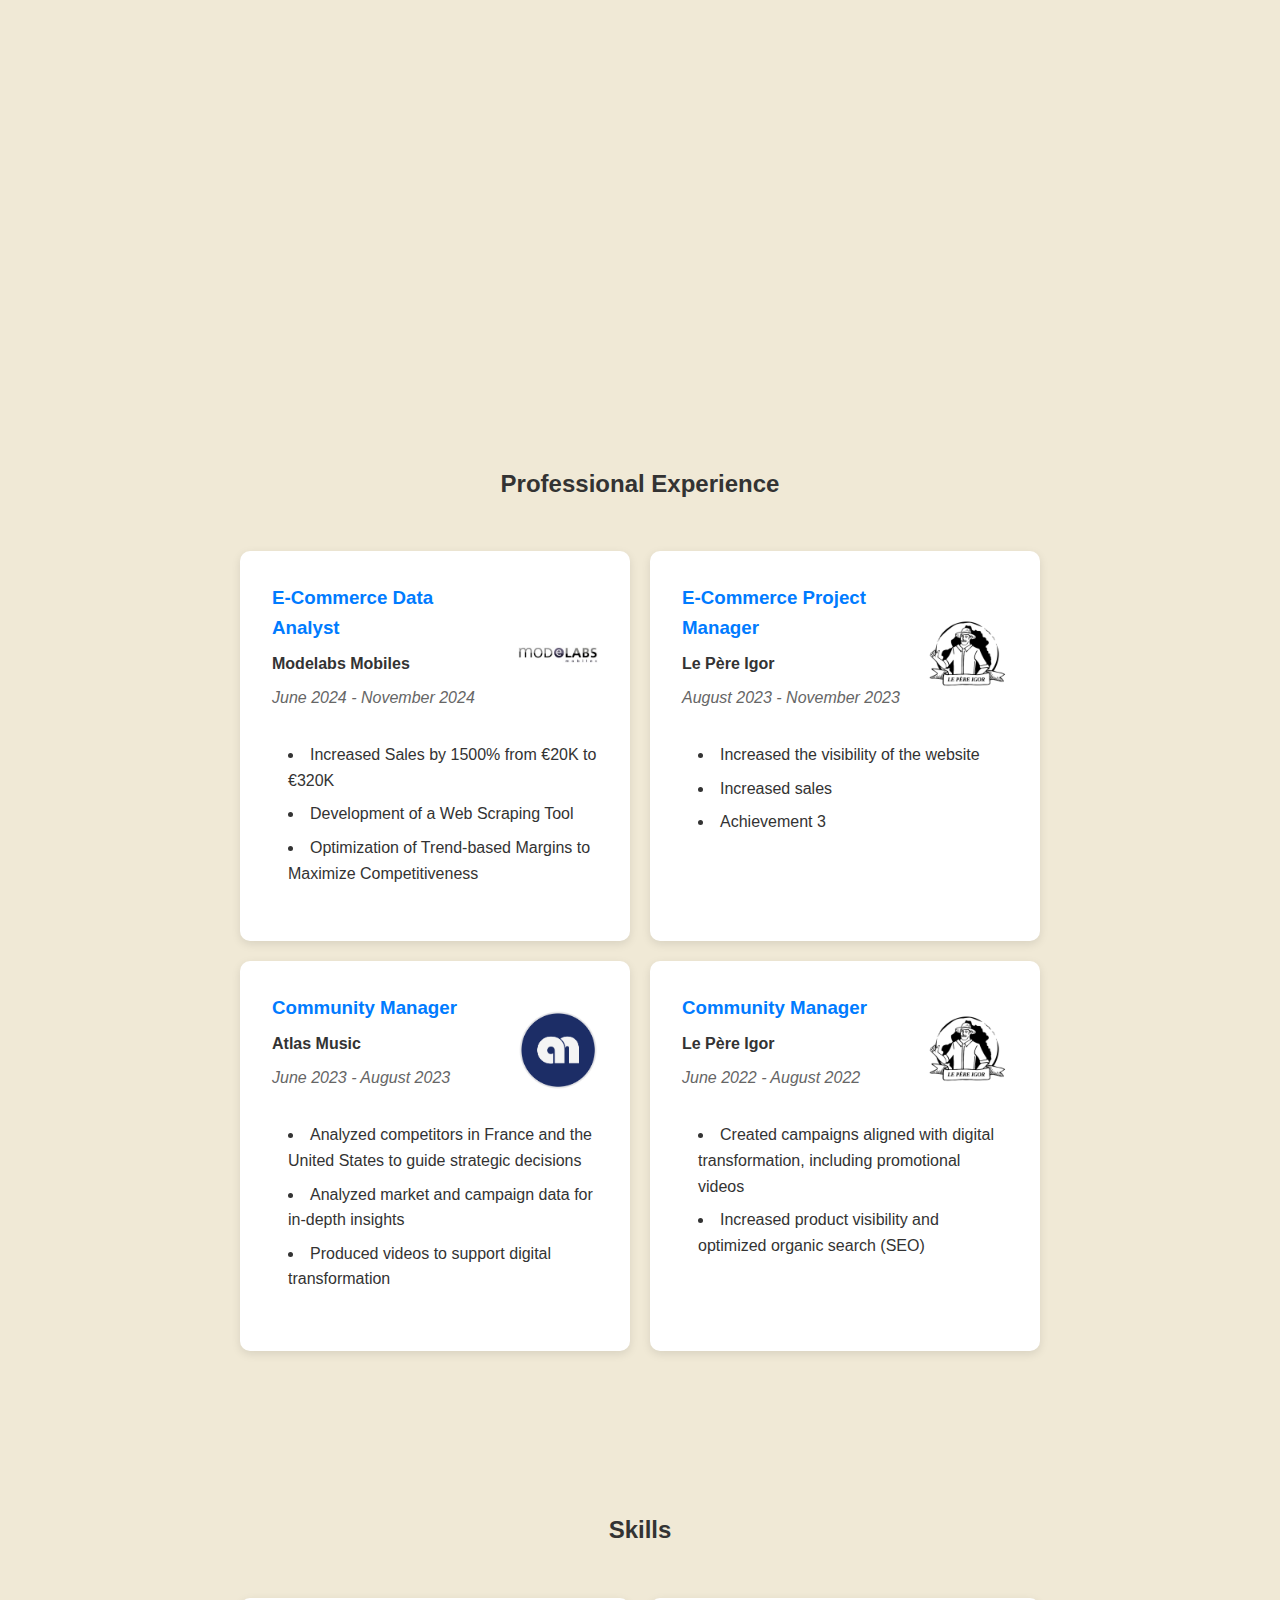
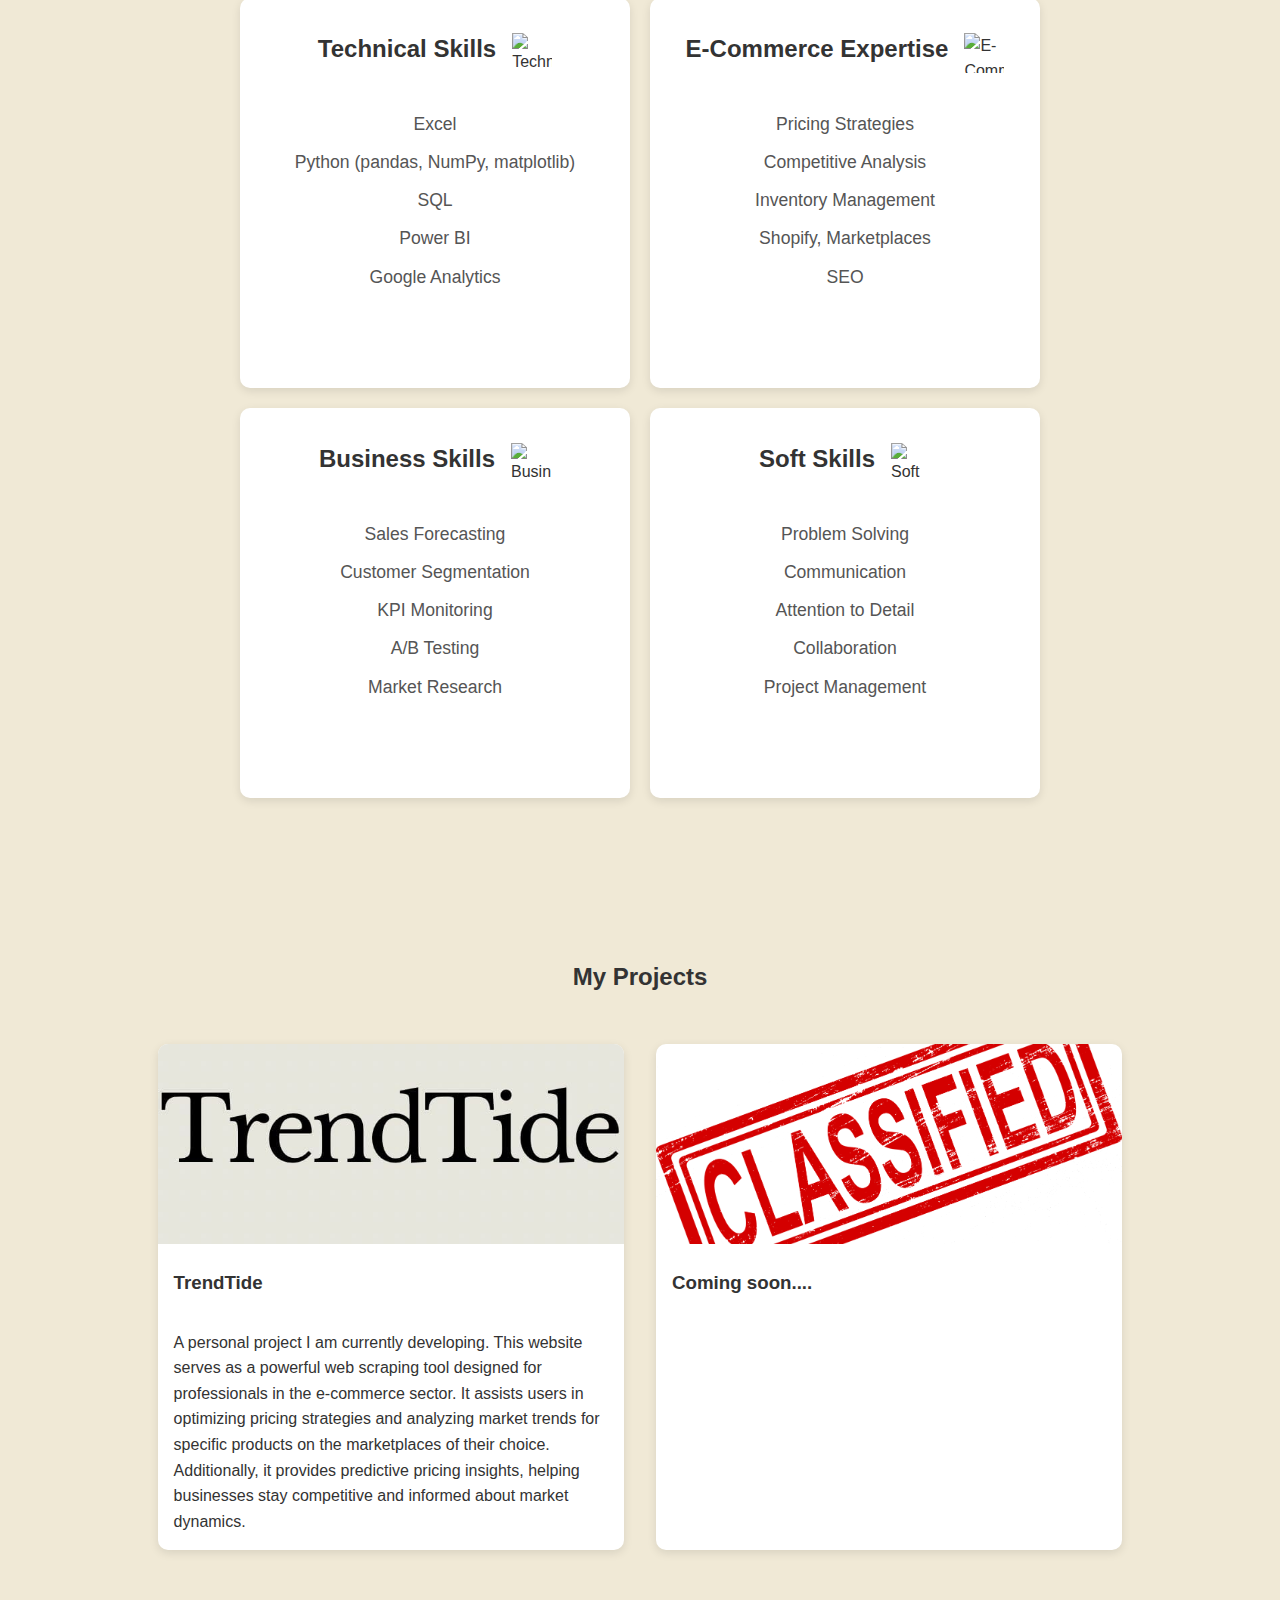
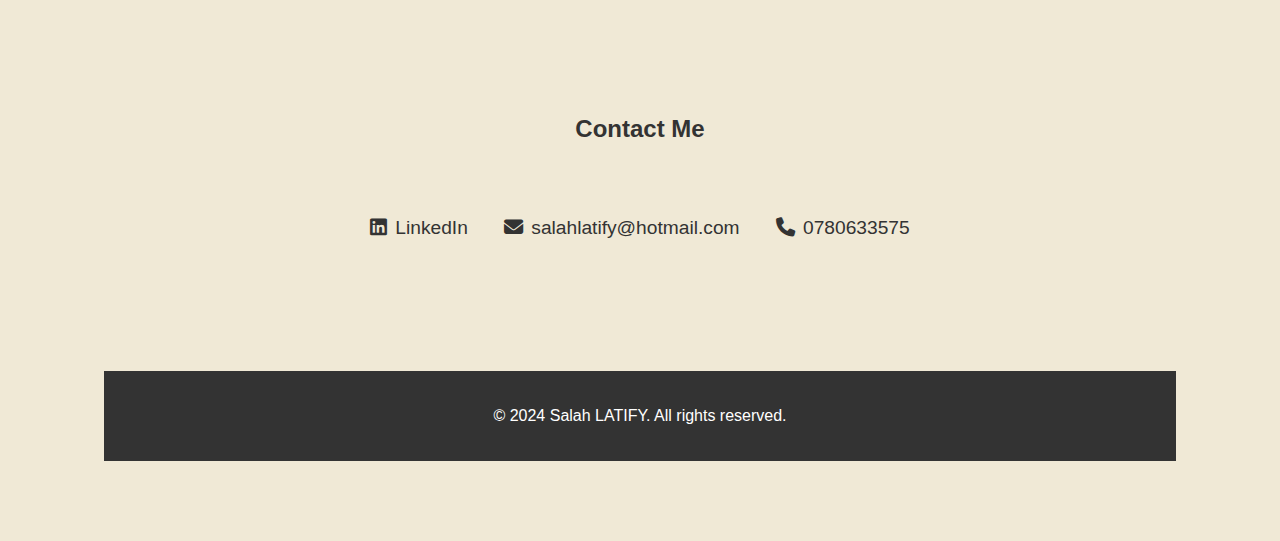
==== commit 466d17d8: "rererere" ====
--- a/index.html
+++ b/index.html
@@ -2,7 +2,7 @@
 <html lang="en">
 <head>
     <meta charset="UTF-8">
-    <meta name="viewport" content="width=device-width, initial-scale=1.0">
+    <meta name="viewport" content="width=device-width, initial-scale=1.0, maximum-scale=1.0, user-scalable=no">
     <title>Salah LATIFY - Portfolio</title>
     <link rel="stylesheet" href="style.css">
     <link rel="stylesheet" href="https://cdnjs.cloudflare.com/ajax/libs/font-awesome/6.4.0/css/all.min.css">
--- a/style.css
+++ b/style.css
@@ -432,54 +432,91 @@
     padding: 5rem 0;
 }
 
-.skills-title {
-    text-align: center;
-    font-size: 3.5rem;
-    font-weight: 700;
-    margin-bottom: 3rem;
-}
-
 .skills-grid {
     display: grid;
-    grid-template-columns: repeat(2, 1fr);
-    grid-template-rows: repeat(2, 1fr);
-    gap: 2px;
-    max-width: 1000px;
-    margin: 0 auto;
-    background-color: #333; /* This brings back the dividing lines */
-}
-
-.skill-box {
-    background: white; /* This ensures a bright background */
+    grid-template-columns: 1fr 1fr;
+    grid-template-rows: 1fr 1fr;
+    gap: 20px;
+    width: 800px;
+    height: 800px;
+    margin: 0 auto;
+}
+
+.skill-card {
+    background: white;
     padding: 2rem;
-}
-
-
-.skill-box h3 {
-    text-align: center;
+    border-radius: 10px;
+    box-shadow: 0 3px 10px rgba(0,0,0,0.1);
+    display: flex;
+    flex-direction: column;
+}
+
+
+.skill-header {
+    display: flex;
+    align-items: center;
+    justify-content: center;
+    gap: 1rem;
     margin-bottom: 1.5rem;
+    flex-direction: row-reverse; /* This moves the icon to the right */
+}
+
+.skill-icon {
+    width: 40px;
+    height: 40px;
+    object-fit: cover;
+}
+
+.skill-title h3 {
+    color: #333;
     font-size: 1.5rem;
-}
-
-.skill-box ul {
+    margin-bottom: 0.5rem;
+    text-align: center;
+    width: 100%; /* This ensures perfect centering */
+}
+
+.centered-skills {
     list-style: none;
     padding: 0;
-    width: 80%;
-    margin: 0 auto;
-}
-
-.skill-box li {
-    margin-bottom: 0.8rem;
-    padding-left: 1.5rem;
-    position: relative;
-    text-align: left;
-}
-
-.skill-box li:before {
-    content: "•";
-    position: absolute;
-    left: 0;
-    color: #007bff;
-}
-
-
+    text-align: center;
+}
+
+.centered-skills li {
+    margin: 10px 0;
+    font-size: 1.1rem;
+    color: #555;
+}
+
+@media screen and (max-width: 768px) {
+    html, body {
+        width: 100%;
+        overflow-x: hidden;
+    }
+
+    .experience-grid, .skills-grid {
+        width: 100%;
+        height: auto;
+        display: flex;
+        flex-direction: column;
+        gap: 15px;
+        transform: none;
+        margin: 0;
+    }
+
+    .experience-card, .skill-card {
+        width: 90%;
+        margin: 10px auto;
+        transform: none;
+    }
+
+    .why-me-container {
+        width: 100%;
+        transform: none;
+    }
+
+    section {
+        width: 100%;
+        padding: 2rem 1rem;
+    }
+}
+
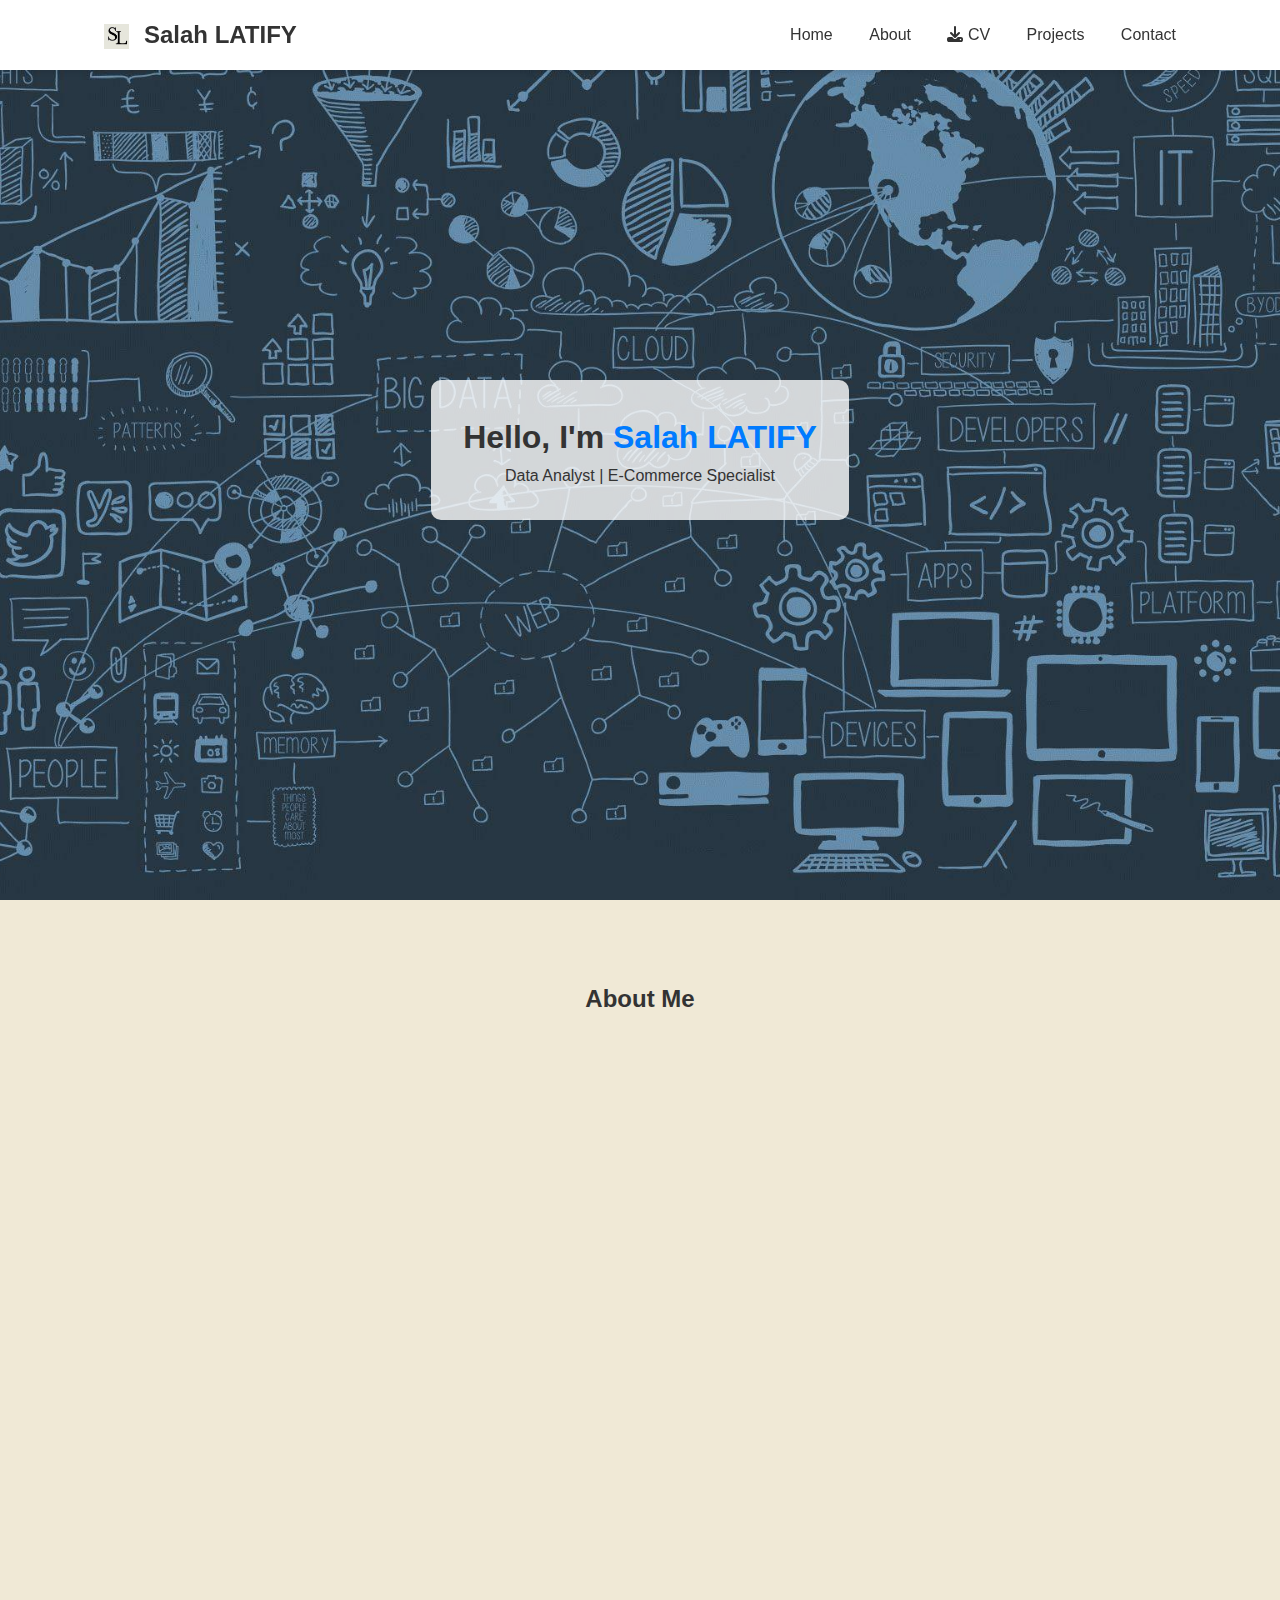
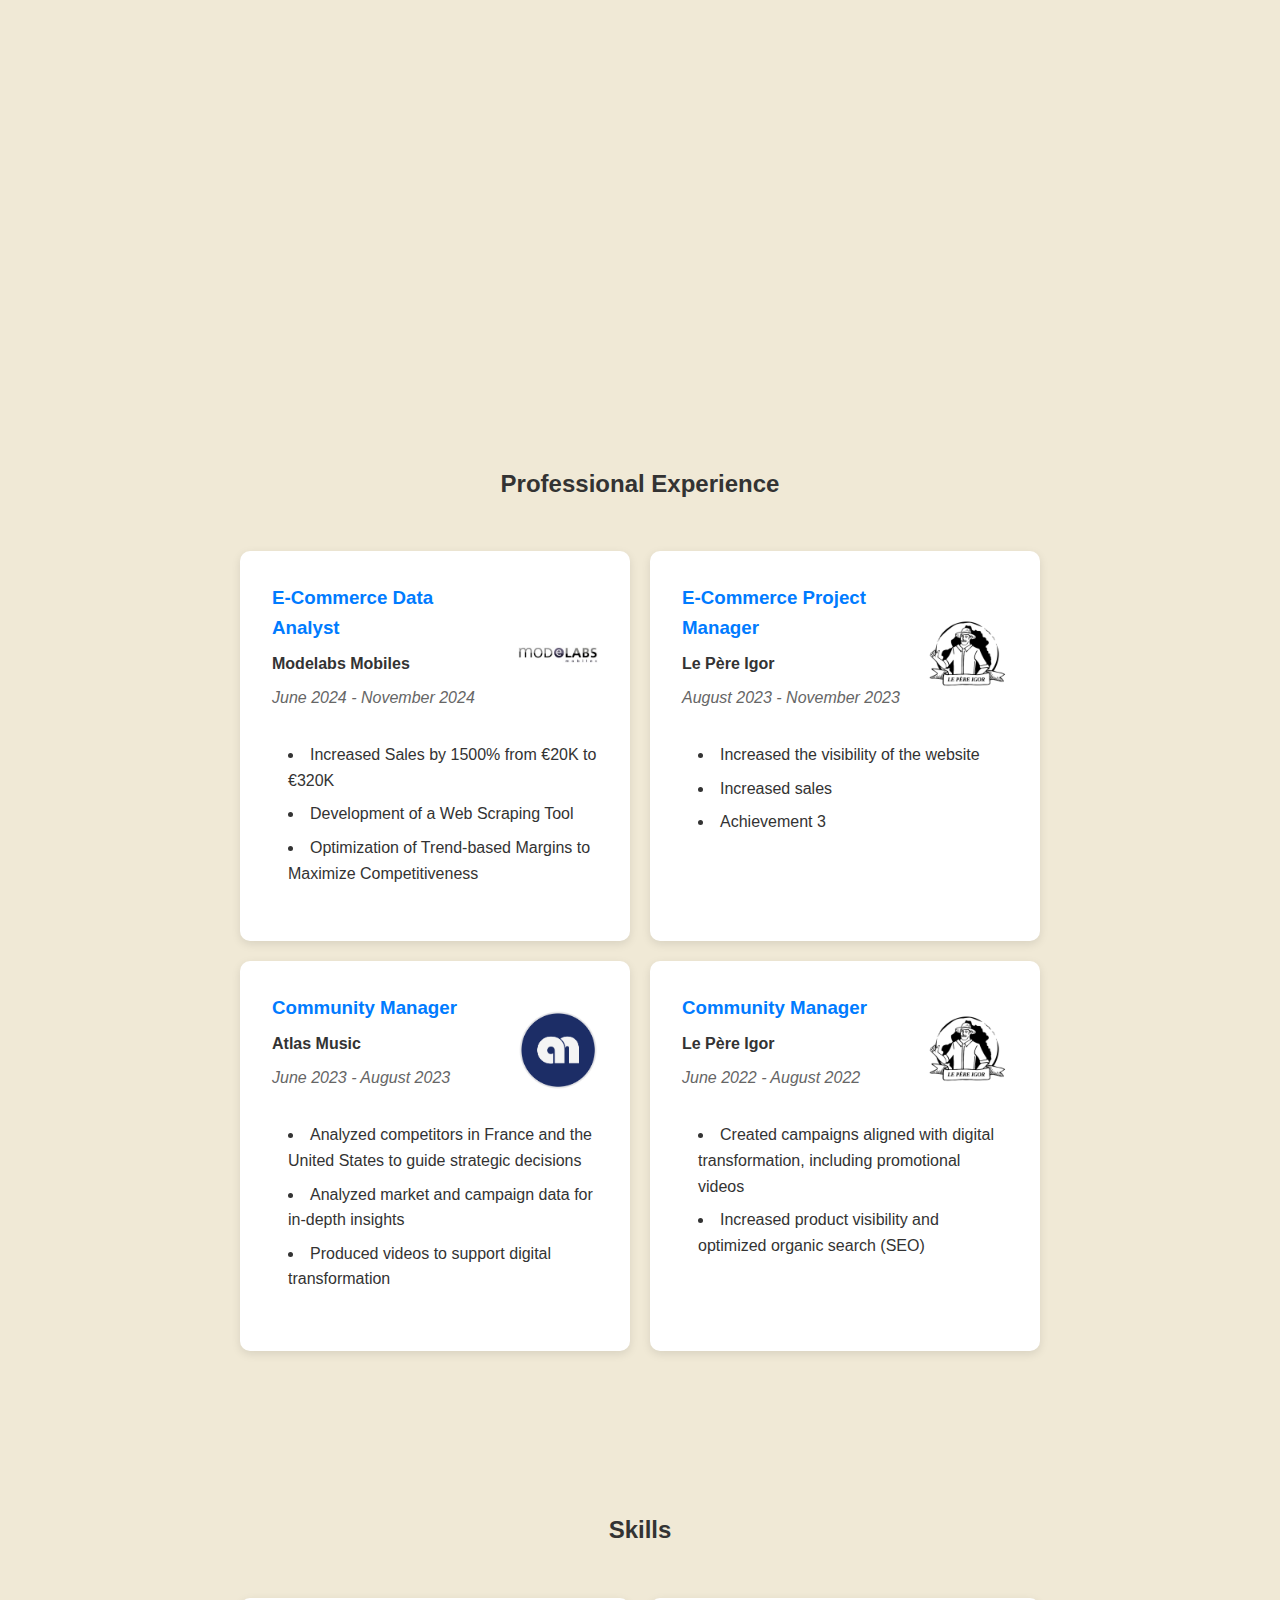
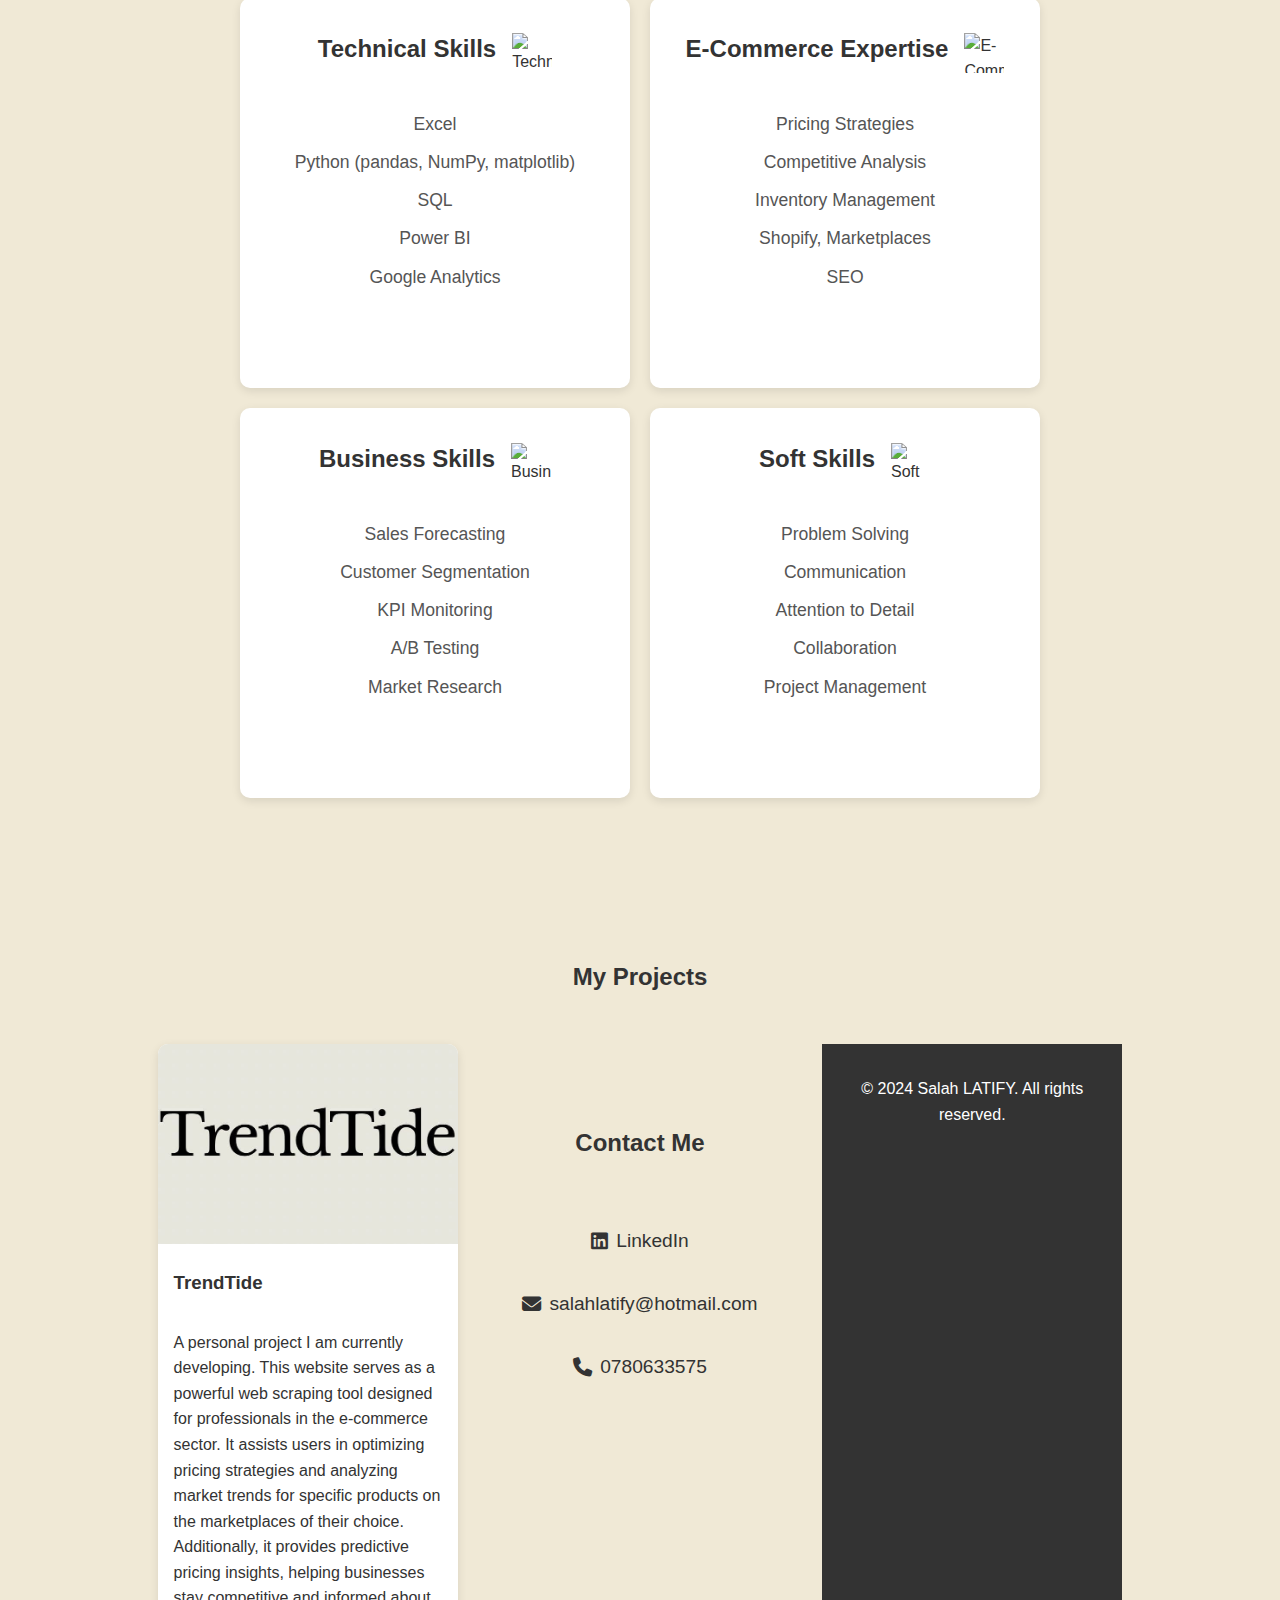
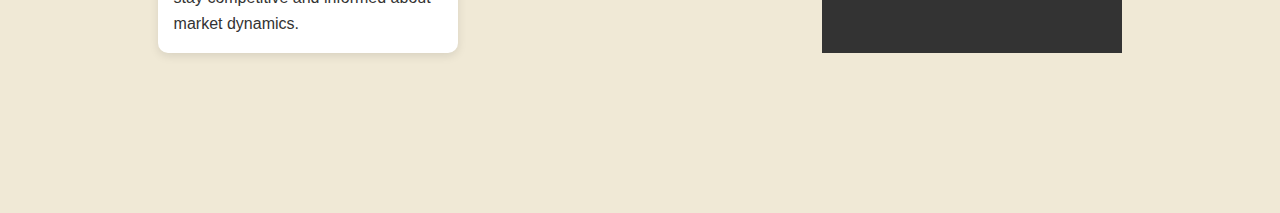
==== commit b2ec4238: "t" ====
--- a/index.html
+++ b/index.html
@@ -195,14 +195,6 @@
                     <p>A personal project I am currently developing. This website serves as a powerful web scraping tool designed for professionals in the e-commerce sector. It assists users in optimizing pricing strategies and analyzing market trends for specific products on the marketplaces of their choice. Additionally, it provides predictive pricing insights, helping businesses stay competitive and informed about market dynamics.</p>
                 </div>
 
-                <div class="project-card">
-                    <img src="classified.png" alt="Project 2">
-                    <h3>Coming soon....</h3>
-                    <p></p>
-                </div>
-            </div>
-        </section>
-
         <section id="contact">
             <h2>Contact Me</h2>
             <div class="contact-content">
